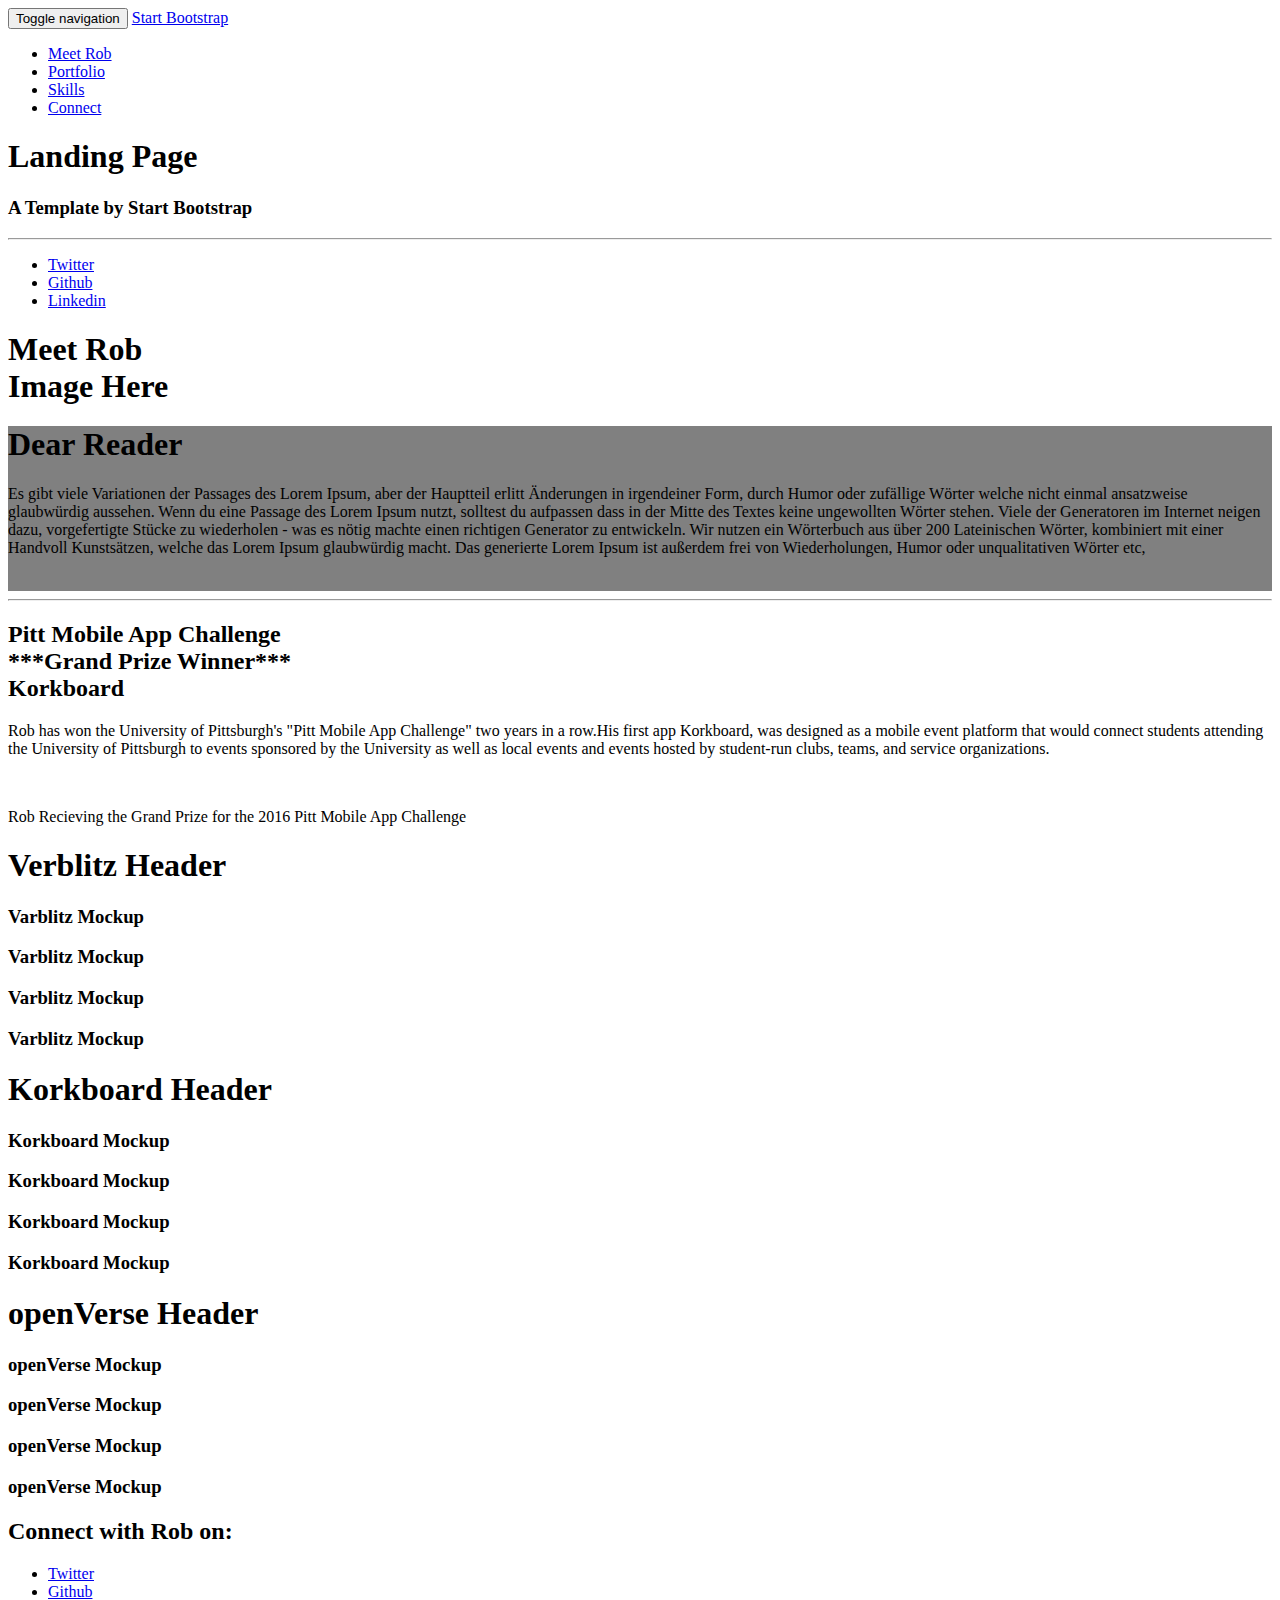
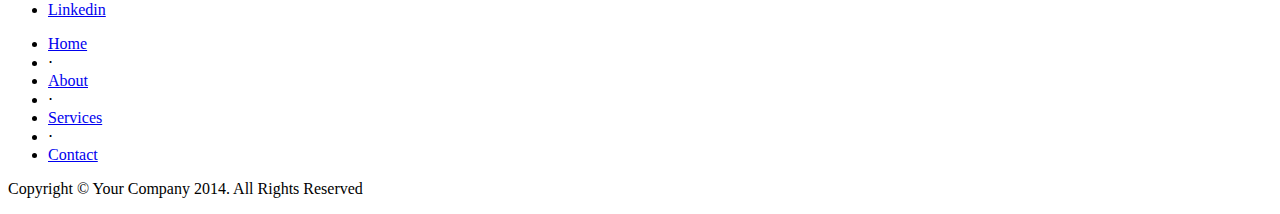
==== index.html @ d23258bb "first commit" ====
<!DOCTYPE html>
<html lang="en">

<head>
    <meta charset="utf-8">
    <meta http-equiv="X-UA-Compatible" content="IE=edge">
    <meta name="viewport" content="width=device-width, initial-scale=1">
    <meta name="description" content="">
    <meta name="author" content="">

    <title>Landing Page - Start Bootstrap Theme</title>

    <!-- Bootstrap Core CSS -->
    <link href="css/bootstrap.min.css" rel="stylesheet">

    <!-- Custom CSS -->
    <link href="css/landing-page.css" rel="stylesheet">

    <!-- Custom Fonts -->
    <link href="font-awesome/css/font-awesome.min.css" rel="stylesheet" type="text/css">
    <link href="https://fonts.googleapis.com/css?family=Lato:300,400,700,300italic,400italic,700italic" rel="stylesheet" type="text/css">

    <!-- HTML5 Shim and Respond.js IE8 support of HTML5 elements and media queries -->
    <!-- WARNING: Respond.js doesn't work if you view the page via file:// -->
    <!--[if lt IE 9]>
        <script src="https://oss.maxcdn.com/libs/html5shiv/3.7.0/html5shiv.js"></script>
        <script src="https://oss.maxcdn.com/libs/respond.js/1.4.2/respond.min.js"></script>
    <![endif]-->

</head>
<body>

    <!-- Navigation -->
    <nav class="navbar navbar-default navbar-fixed-top topnav" role="navigation">
        <div class="container topnav">
            <!-- Brand and toggle get grouped for better mobile display -->
            <div class="navbar-header">
                <button type="button" class="navbar-toggle" data-toggle="collapse" data-target="#bs-example-navbar-collapse-1">
                    <span class="sr-only">Toggle navigation</span>
                    <span class="icon-bar"></span>
                    <span class="icon-bar"></span>
                    <span class="icon-bar"></span>
                </button>
                <a class="navbar-brand topnav" href="#">Start Bootstrap</a>
            </div>
            <!-- Collect the nav links, forms, and other content for toggling -->
            <div class="collapse navbar-collapse" id="bs-example-navbar-collapse-1">
                <ul class="nav navbar-nav navbar-right">
                    <li>
                        <a href="#about">Meet Rob</a>
                    </li>
                    <li>
                        <a href="#services">Portfolio</a>
                    </li>
					<li>
                        <a href="#services">Skills</a>
                    </li>
                    <li>
                        <a href="#contact">Connect</a>
                    </li>
                </ul>
            </div>
            <!-- /.navbar-collapse -->
        </div>
        <!-- /.container -->
    </nav>
    <!-- Header -->
    <a name="about"></a>
    <div class="intro-header">
        <div class="container">

            <div class="row">
                <div class="col-lg-12">
                    <div class="intro-message">
                        <h1>Landing Page</h1>
                        <h3>A Template by Start Bootstrap</h3>
                        <hr class="intro-divider">
                        <ul class="list-inline intro-social-buttons">
                            <li>
                                <a href="https://twitter.com/SBootstrap" class="btn btn-default btn-lg"><i class="fa fa-twitter fa-fw"></i> <span class="network-name">Twitter</span></a>
                            </li>
                            <li>
                                <a href="https://github.com/IronSummitMedia/startbootstrap" class="btn btn-default btn-lg"><i class="fa fa-github fa-fw"></i> <span class="network-name">Github</span></a>
                            </li>
                            <li>
                                <a href="#" class="btn btn-default btn-lg"><i class="fa fa-linkedin fa-fw"></i> <span class="network-name">Linkedin</span></a>
                            </li>
                        </ul>
                    </div>
                </div>
            </div>

        </div>
        <!-- /.container -->

    </div>
    <!-- /.intro-header -->

	
		
	<h1 class="text-center">
		Meet Rob
		<br>Image Here</h1>	
	<a name ="meet"></a>
	
	<div id="letter_section" class="container" style="background-color: gray;">
		<h1>Dear Reader</h1>
		<p id="letter">
			Es gibt viele Variationen der Passages des Lorem Ipsum, aber der Hauptteil erlitt Änderungen in irgendeiner Form, durch Humor oder zufällige Wörter welche nicht einmal ansatzweise glaubwürdig aussehen. Wenn du eine Passage des Lorem Ipsum nutzt, solltest du aufpassen dass in der Mitte des Textes keine ungewollten Wörter stehen. Viele der Generatoren im Internet neigen dazu, vorgefertigte Stücke zu wiederholen - was es nötig machte einen richtigen Generator zu entwickeln. Wir nutzen ein Wörterbuch aus über 200 Lateinischen Wörter, kombiniert mit einer Handvoll Kunstsätzen, welche das Lorem Ipsum glaubwürdig macht. Das generierte Lorem Ipsum ist außerdem frei von Wiederholungen, Humor oder unqualitativen Wörter etc,
		</p>
		   <img src=""> 
		
	
	
	</div>
	
    <!-- Page Content -->

	<a  name="services"></a>
    <div class="content-section-a">

        <div id="pitt_app_container" class="container">
            <div class="row">
                <div class="col-lg-5 col-sm-6">
                    <hr class="section-heading-spacer">
                    <div class="clearfix"></div>
                    <h2 class="section-heading text-center">
						Pitt Mobile App Challenge
						<br>***Grand Prize Winner***
						<br> <a>Korkboard</a></h2>
						
                    <p class="lead">
						Rob has won the University of Pittsburgh's
						"<a>Pitt Mobile App Challenge</a>" two years in a row.His first app Korkboard,
						was designed as a mobile event platform that would connect students attending the 
						University of Pittsburgh to events sponsored by the University as well as local events
						and events hosted by student-run clubs, teams, and service organizations. 
					</p>
                </div>
				
                <div class="col-lg-5 col-lg-offset-2 col-sm-6">
                    <img class="img-responsive" src="img/ipad.png" alt="">
					<br>
					<p class="text-center">Rob Recieving the Grand Prize for the 2016 Pitt Mobile App Challenge</p>
                </div>
            </div> <!--End Row-->

	
        </div> <!-- /.container -->
        <div id="verblitz_container" class="container">
			<div id="verblitz_banner" class="row">
				<h1>Verblitz Header</h1>
			</div>

			<div id="verblitz_banner" class="row">
                <div class="col-sm-3">
					<h3>Varblitz Mockup</h3>
				</div>
				<div class="col-sm-3">
					<h3>Varblitz Mockup</h3>
				</div>
				<div class="col-sm-3">
					<h3>Varblitz Mockup</h3>
				</div>
				<div class="col-sm-3">
					<h3>Varblitz Mockup</h3>
				</div>
            </div>	
		</div>
		
		<div id="korkboard_container" class="container">
			<div id="korkboard_header" class="row">
				<h1>Korkboard Header</h1>
			</div>
			<div id="korkboard_banner" class="row">
                <div class="col-sm-3">
					<h3>Korkboard Mockup</h3>
				</div>
				<div class="col-sm-3">
					<h3>Korkboard Mockup</h3>
				</div>
				<div class="col-sm-3">
					<h3>Korkboard Mockup</h3>
				</div>
				<div class="col-sm-3">
					<h3>Korkboard Mockup</h3>
				</div>
            </div>	
		</div>
		
		<div id="openVerse_container" class="container">
			<div id="openVerse_header" class="row">
				<h1>openVerse Header</h1>
			</div>
			<div id="openVerse_banner" class="row">
                <div class="col-sm-3">
					<h3>openVerse Mockup</h3>
				</div>
				<div class="col-sm-3">
					<h3>openVerse Mockup</h3>
				</div>
				<div class="col-sm-3">
					<h3>openVerse Mockup</h3>
				</div>
				<div class="col-sm-3">
					<h3>openVerse Mockup</h3>
				</div>
            </div>	
		</div>
		
    </div>
    <!-- /.content-section-a -->




	<a  name="contact"></a>
    <div class="banner">

        <div class="container">

            <div class="row">
                <div class="col-lg-6">
                    <h2>Connect with Rob on:</h2>
                </div>
                <div class="col-lg-6">
                    <ul class="list-inline banner-social-buttons">
                        <li>
                            <a href="https://twitter.com/SBootstrap" class="btn btn-default btn-lg"><i class="fa fa-twitter fa-fw"></i> <span class="network-name">Twitter</span></a>
                        </li>
                        <li>
                            <a href="https://github.com/IronSummitMedia/startbootstrap" class="btn btn-default btn-lg"><i class="fa fa-github fa-fw"></i> <span class="network-name">Github</span></a>
                        </li>
                        <li>
                            <a href="#" class="btn btn-default btn-lg"><i class="fa fa-linkedin fa-fw"></i> <span class="network-name">Linkedin</span></a>
                        </li>
                    </ul>
                </div>
            </div>

        </div>
        <!-- /.container -->

    </div>
    <!-- /.banner -->

    <!-- Footer -->
    <footer>
        <div class="container">
            <div class="row">
                <div class="col-lg-12">
                    <ul class="list-inline">
                        <li>
                            <a href="#">Home</a>
                        </li>
                        <li class="footer-menu-divider">&sdot;</li>
                        <li>
                            <a href="#about">About</a>
                        </li>
                        <li class="footer-menu-divider">&sdot;</li>
                        <li>
                            <a href="#services">Services</a>
                        </li>
                        <li class="footer-menu-divider">&sdot;</li>
                        <li>
                            <a href="#contact">Contact</a>
                        </li>
                    </ul>
                    <p class="copyright text-muted small">Copyright &copy; Your Company 2014. All Rights Reserved</p>
                </div>
            </div>
        </div>
    </footer>
    <!-- jQuery -->
    <script src="js/jquery.js"></script>
    <!-- Bootstrap Core JavaScript -->
    <script src="js/bootstrap.min.js"></script>

</body>

</html>
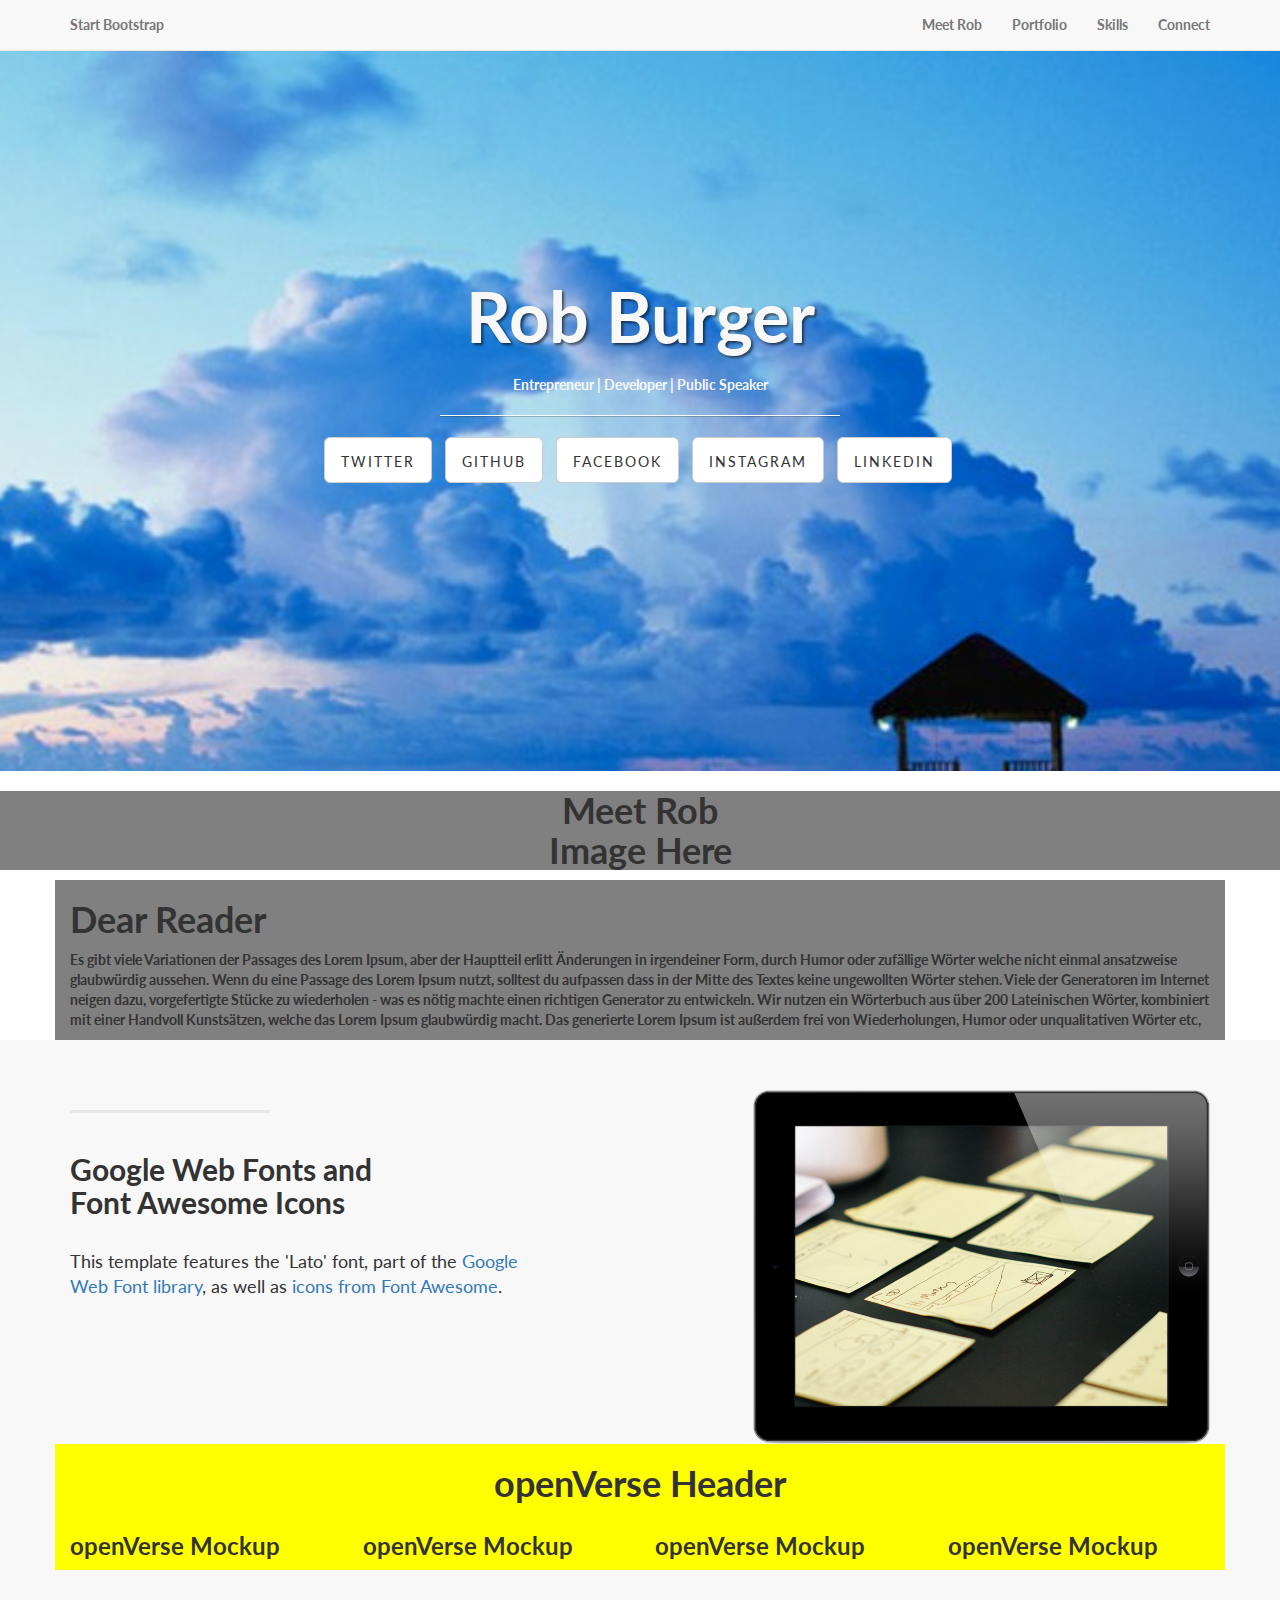
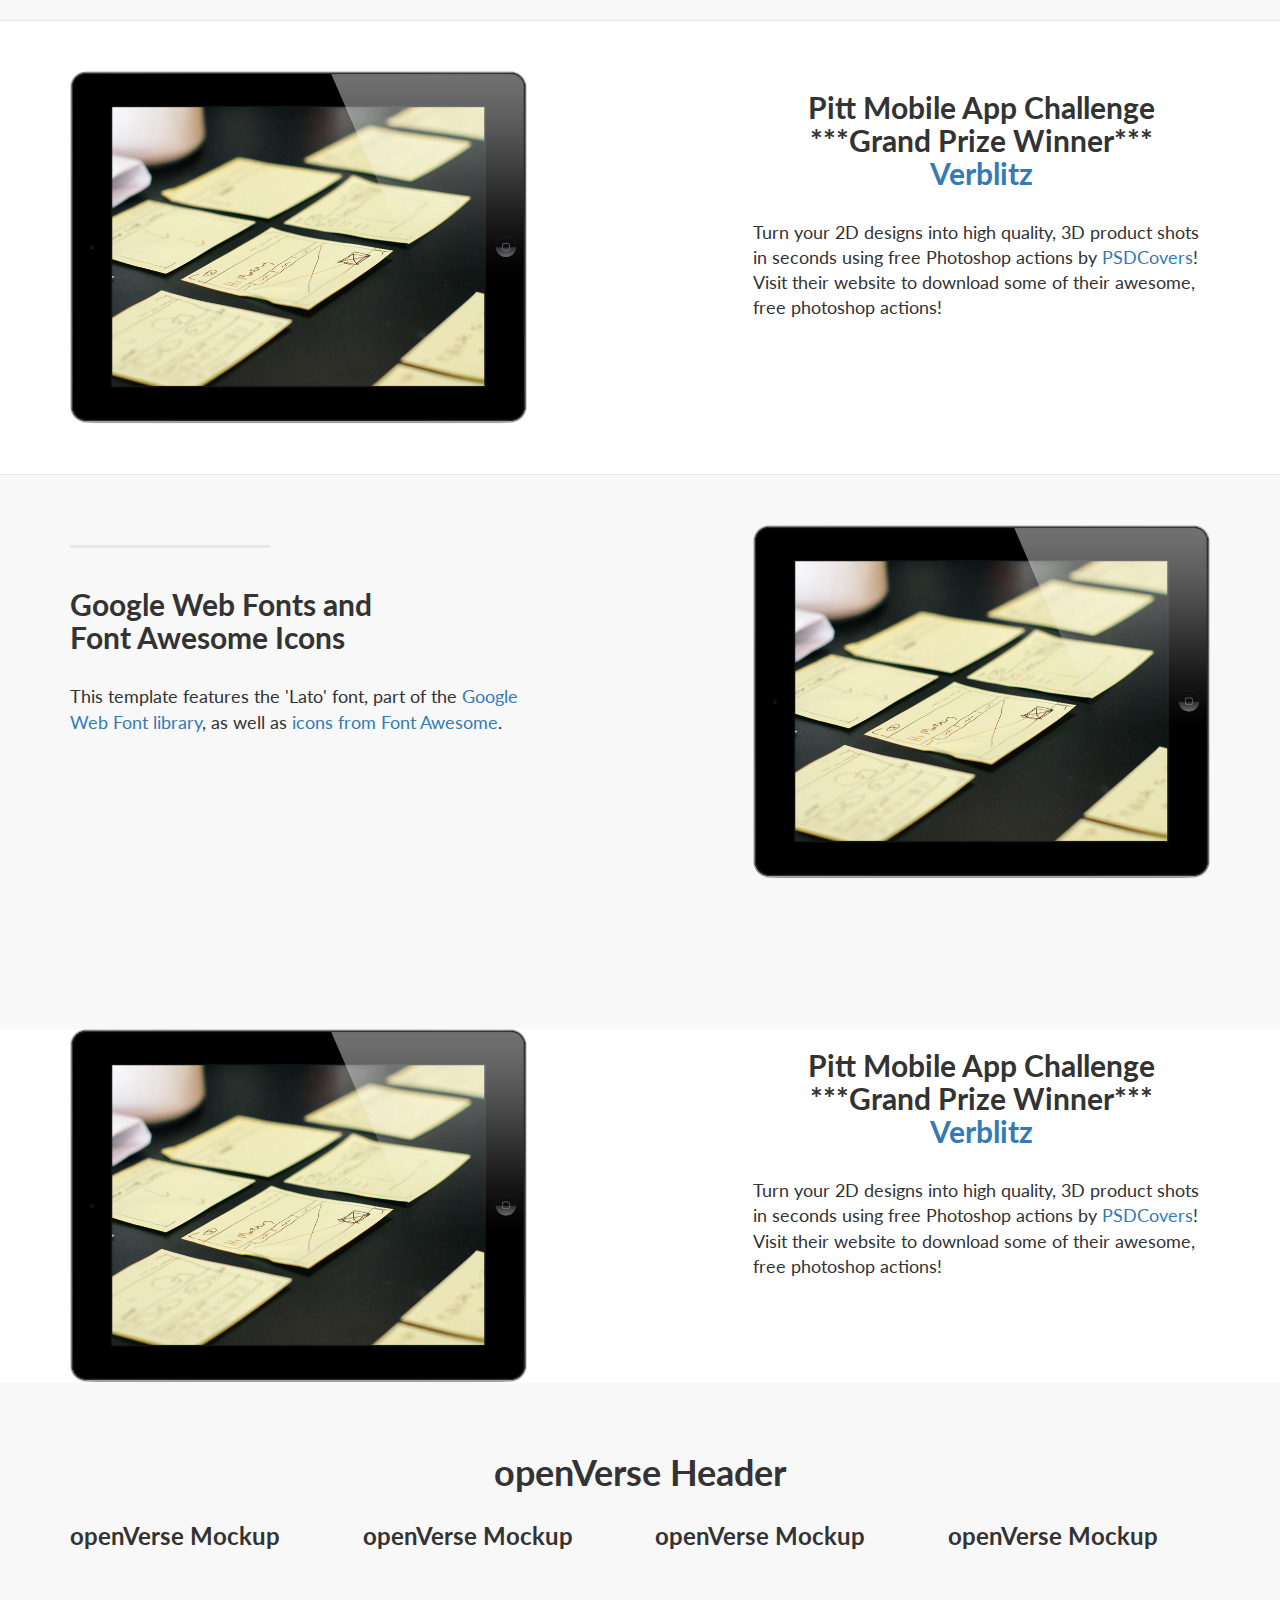
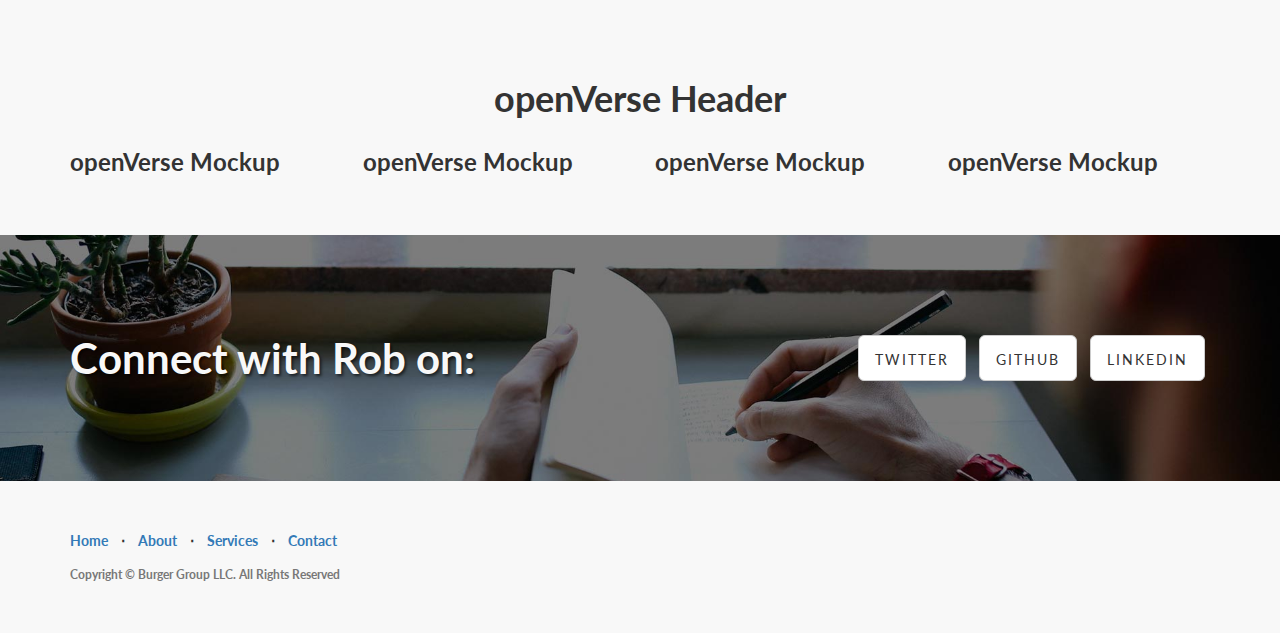
==== commit cd50ed38: "Added documentation" ====
--- a/index.html
+++ b/index.html
@@ -11,10 +11,12 @@
     <title>Landing Page - Start Bootstrap Theme</title>
 
     <!-- Bootstrap Core CSS -->
-    <link href="css/bootstrap.min.css" rel="stylesheet">
+    <link href="src/css/bootstrap.min.css" rel="stylesheet">
 
     <!-- Custom CSS -->
-    <link href="css/landing-page.css" rel="stylesheet">
+    <link href="src/css/landing-page.css" rel="stylesheet">
+    <link href="src/css/style.css" rel="stylesheet">
+
 
     <!-- Custom Fonts -->
     <link href="font-awesome/css/font-awesome.min.css" rel="stylesheet" type="text/css">
@@ -68,19 +70,27 @@
     <a name="about"></a>
     <div class="intro-header">
         <div class="container">
-
             <div class="row">
                 <div class="col-lg-12">
                     <div class="intro-message">
-                        <h1>Landing Page</h1>
-                        <h3>A Template by Start Bootstrap</h3>
+                        <h1>Rob Burger</h1>
+                        <br>
+                        <p>Entrepreneur | Developer | Public Speaker</p>
+                        
                         <hr class="intro-divider">
+                        
                         <ul class="list-inline intro-social-buttons">
                             <li>
                                 <a href="https://twitter.com/SBootstrap" class="btn btn-default btn-lg"><i class="fa fa-twitter fa-fw"></i> <span class="network-name">Twitter</span></a>
                             </li>
                             <li>
                                 <a href="https://github.com/IronSummitMedia/startbootstrap" class="btn btn-default btn-lg"><i class="fa fa-github fa-fw"></i> <span class="network-name">Github</span></a>
+                            </li>
+                            <li>
+                                <a href="#" class="btn btn-default btn-lg"><i class="fa fa-linkedin fa-fw"></i> <span class="network-name">Facebook</span></a>
+                            </li>
+                            <li>
+                                <a href="#" class="btn btn-default btn-lg"><i class="fa fa-linkedin fa-fw"></i> <span class="network-name">Instagram</span></a>
                             </li>
                             <li>
                                 <a href="#" class="btn btn-default btn-lg"><i class="fa fa-linkedin fa-fw"></i> <span class="network-name">Linkedin</span></a>
@@ -97,128 +107,188 @@
     <!-- /.intro-header -->
 
 	
-		
-	<h1 class="text-center">
-		Meet Rob
-		<br>Image Here</h1>	
-	<a name ="meet"></a>
+    <div style="background-color: gray;">
+            
+        <h1 class="text-center">
+            Meet Rob
+            <br>Image Here</h1> 
+        <a name ="meet"></a>
+
+
+
+    </div>
 	
 	<div id="letter_section" class="container" style="background-color: gray;">
 		<h1>Dear Reader</h1>
 		<p id="letter">
 			Es gibt viele Variationen der Passages des Lorem Ipsum, aber der Hauptteil erlitt Änderungen in irgendeiner Form, durch Humor oder zufällige Wörter welche nicht einmal ansatzweise glaubwürdig aussehen. Wenn du eine Passage des Lorem Ipsum nutzt, solltest du aufpassen dass in der Mitte des Textes keine ungewollten Wörter stehen. Viele der Generatoren im Internet neigen dazu, vorgefertigte Stücke zu wiederholen - was es nötig machte einen richtigen Generator zu entwickeln. Wir nutzen ein Wörterbuch aus über 200 Lateinischen Wörter, kombiniert mit einer Handvoll Kunstsätzen, welche das Lorem Ipsum glaubwürdig macht. Das generierte Lorem Ipsum ist außerdem frei von Wiederholungen, Humor oder unqualitativen Wörter etc,
-		</p>
-		   <img src=""> 
-		
-	
-	
+		</p>	
 	</div>
 	
-    <!-- Page Content -->
-
+
+
+<!-- Featured Content -->
 	<a  name="services"></a>
     <div class="content-section-a">
-
-        <div id="pitt_app_container" class="container">
+        <div class="container">
             <div class="row">
                 <div class="col-lg-5 col-sm-6">
                     <hr class="section-heading-spacer">
                     <div class="clearfix"></div>
+                    <h2 class="section-heading">
+                Google Web Fonts and<br>Font Awesome Icons</h2>
+                    <p class="lead">This template features the 'Lato' font, part of the <a target="_blank" href="http://www.google.com/fonts">Google Web Font library</a>, as well as <a target="_blank" href="http://fontawesome.io">icons from Font Awesome</a>.</p>
+                </div>
+                <div class="col-lg-5 col-lg-offset-2 col-sm-6">
+                    <img class="img-responsive" src="src/img/ipad.png" alt="">
+                </div>
+            </div> <!--End Row-->
+        </div> <!-- /.container -->
+        <div class="container portfolio_banner">
+            <div id="openVerse_header" class="row">
+                <div class="col-sm-12 text-center">
+                    <h1>openVerse Header</h1>
+                </div>
+            </div>
+            <div id="openVerse_banner" class="row">
+                <div class="col-sm-3">
+                    <h3>openVerse Mockup</h3>
+                </div>
+                <div class="col-sm-3">
+                    <h3>openVerse Mockup</h3>
+                </div>
+                <div class="col-sm-3">
+                    <h3>openVerse Mockup</h3>
+                </div>
+                <div class="col-sm-3">
+                    <h3>openVerse Mockup</h3>
+                </div>
+            </div> 
+        </div>
+
+    </div>
+    <!-- /.content-section-a -->
+
+    <div class="content-section-b">
+        <div class="container">
+            <div class="row">
+
+
+                <div class="col-lg-5 col-lg-offset-1 col-sm-push-6  col-sm-6">
+                    <div class="clearfix"></div>
                     <h2 class="section-heading text-center">
-						Pitt Mobile App Challenge
-						<br>***Grand Prize Winner***
-						<br> <a>Korkboard</a></h2>
-						
-                    <p class="lead">
-						Rob has won the University of Pittsburgh's
-						"<a>Pitt Mobile App Challenge</a>" two years in a row.His first app Korkboard,
-						was designed as a mobile event platform that would connect students attending the 
-						University of Pittsburgh to events sponsored by the University as well as local events
-						and events hosted by student-run clubs, teams, and service organizations. 
-					</p>
-                </div>
-				
+                Pitt Mobile App Challenge
+                <br>***Grand Prize Winner***
+                <br> <a>Verblitz</a></h2>
+                    <p class="lead">Turn your 2D designs into high quality, 3D product shots in seconds using free Photoshop actions by <a target="_blank" href="http://www.psdcovers.com/">PSDCovers</a>! Visit their website to download some of their awesome, free photoshop actions!</p>
+                </div>
+                <div class="col-lg-5 col-sm-pull-6  col-sm-6">
+                    <img class="img-responsive" src="src/img/ipad.png" alt="">
+                </div>
+
+
+            </div>
+        </div>
+        <!-- /.container -->
+    </div>
+    <!-- /.content-section-b -->
+
+    <div class="content-section-a">
+        <div class="container">
+            <div class="row">
+                <div class="col-lg-5 col-sm-6">
+                    <hr class="section-heading-spacer">
+                    <div class="clearfix"></div>
+                    <h2 class="section-heading">Google Web Fonts and<br>Font Awesome Icons</h2>
+                    <p class="lead">This template features the 'Lato' font, part of the <a target="_blank" href="http://www.google.com/fonts">Google Web Font library</a>, as well as <a target="_blank" href="http://fontawesome.io">icons from Font Awesome</a>.</p>
+                </div>
                 <div class="col-lg-5 col-lg-offset-2 col-sm-6">
-                    <img class="img-responsive" src="img/ipad.png" alt="">
-					<br>
-					<p class="text-center">Rob Recieving the Grand Prize for the 2016 Pitt Mobile App Challenge</p>
+                    <img class="img-responsive" src="src/img/ipad.png" alt="">
+                </div>
+            </div>
+
+        </div>
+        <!-- /.container -->
+    </div>
+    <!-- /.content-section-a -->
+
+
+
+    <a  name="services"></a>
+    <div class="content-section-a"> </div>
+        <div class="container">
+<!--verblitz-->
+            <div class="row">
+                <div class="col-lg-5 col-lg-offset-1 col-sm-push-6  col-sm-6">
+                    <div class="clearfix"></div>
+                    <h2 class="section-heading text-center">
+                Pitt Mobile App Challenge
+                <br>***Grand Prize Winner***
+                <br> <a>Verblitz</a></h2>
+                    <p class="lead">Turn your 2D designs into high quality, 3D product shots in seconds using free Photoshop actions by <a target="_blank" href="http://www.psdcovers.com/">PSDCovers</a>! Visit their website to download some of their awesome, free photoshop actions!</p>
+                </div>
+                <div class="col-lg-5 col-sm-pull-6  col-sm-6">
+                    <img class="img-responsive" src="src/img/ipad.png" alt="">
                 </div>
             </div> <!--End Row-->
-
-	
-        </div> <!-- /.container -->
-        <div id="verblitz_container" class="container">
-			<div id="verblitz_banner" class="row">
-				<h1>Verblitz Header</h1>
-			</div>
-
-			<div id="verblitz_banner" class="row">
-                <div class="col-sm-3">
-					<h3>Varblitz Mockup</h3>
-				</div>
-				<div class="col-sm-3">
-					<h3>Varblitz Mockup</h3>
-				</div>
-				<div class="col-sm-3">
-					<h3>Varblitz Mockup</h3>
-				</div>
-				<div class="col-sm-3">
-					<h3>Varblitz Mockup</h3>
-				</div>
-            </div>	
-		</div>
-		
-		<div id="korkboard_container" class="container">
-			<div id="korkboard_header" class="row">
-				<h1>Korkboard Header</h1>
-			</div>
-			<div id="korkboard_banner" class="row">
-                <div class="col-sm-3">
-					<h3>Korkboard Mockup</h3>
-				</div>
-				<div class="col-sm-3">
-					<h3>Korkboard Mockup</h3>
-				</div>
-				<div class="col-sm-3">
-					<h3>Korkboard Mockup</h3>
-				</div>
-				<div class="col-sm-3">
-					<h3>Korkboard Mockup</h3>
-				</div>
-            </div>	
-		</div>
-		
-		<div id="openVerse_container" class="container">
-			<div id="openVerse_header" class="row">
-				<h1>openVerse Header</h1>
-			</div>
-			<div id="openVerse_banner" class="row">
-                <div class="col-sm-3">
-					<h3>openVerse Mockup</h3>
-				</div>
-				<div class="col-sm-3">
-					<h3>openVerse Mockup</h3>
-				</div>
-				<div class="col-sm-3">
-					<h3>openVerse Mockup</h3>
-				</div>
-				<div class="col-sm-3">
-					<h3>openVerse Mockup</h3>
-				</div>
-            </div>	
-		</div>
-		
-    </div>
-    <!-- /.content-section-a -->
+    </div>
+    
+    <div class="content-section-a">        
+        <div id="openVerse_container" class="container">
+            <div id="openVerse_header" class="row">              
+                <div class="col-sm-12 text-center">
+                    <h1>openVerse Header</h1>
+                </div>
+            </div>
+            <div id="openVerse_banner" class="row">
+                <div class="col-sm-3">
+                    <h3>openVerse Mockup</h3>
+                </div>
+                <div class="col-sm-3">
+                    <h3>openVerse Mockup</h3>
+                </div>
+                <div class="col-sm-3">
+                    <h3>openVerse Mockup</h3>
+                </div>
+                <div class="col-sm-3">
+                    <h3>openVerse Mockup</h3>
+                </div>
+            </div>  
+        </div> <!--end openVerse container-->
+    </div>
+
+    <div class="content-section-a">        
+        <div id="openVerse_container" class="container">
+            
+            <div id="openVerse_header" class="row">
+                <div class="col-sm-12 text-center">
+                    <h1>openVerse Header</h1>
+                </div>
+            </div>
+            <div id="openVerse_banner" class="row">
+                <div class="col-sm-3">
+                    <h3>openVerse Mockup</h3>
+                </div>
+                <div class="col-sm-3">
+                    <h3>openVerse Mockup</h3>
+                </div>
+                <div class="col-sm-3">
+                    <h3>openVerse Mockup</h3>
+                </div>
+                <div class="col-sm-3">
+                    <h3>openVerse Mockup</h3>
+                </div>
+            </div> 
+
+        </div> <!--end openVerse container-->
+    </div> <!-- /.content-section-a -->
 
 
 
 
 	<a  name="contact"></a>
     <div class="banner">
-
-        <div class="container">
-
+        <div class="container">
             <div class="row">
                 <div class="col-lg-6">
                     <h2>Connect with Rob on:</h2>
@@ -237,16 +307,12 @@
                     </ul>
                 </div>
             </div>
-
-        </div>
-        <!-- /.container -->
-
-    </div>
-    <!-- /.banner -->
+        </div> <!-- /.container -->
+    </div> <!-- /.banner -->
 
     <!-- Footer -->
     <footer>
-        <div class="container">
+        <div class="container footer">
             <div class="row">
                 <div class="col-lg-12">
                     <ul class="list-inline">
@@ -266,15 +332,15 @@
                             <a href="#contact">Contact</a>
                         </li>
                     </ul>
-                    <p class="copyright text-muted small">Copyright &copy; Your Company 2014. All Rights Reserved</p>
+                    <p class="copyright text-muted small">Copyright &copy; Burger Group LLC. All Rights Reserved</p>
                 </div>
             </div>
         </div>
     </footer>
     <!-- jQuery -->
-    <script src="js/jquery.js"></script>
+    <script src="src/js/jquery.js"></script>
     <!-- Bootstrap Core JavaScript -->
-    <script src="js/bootstrap.min.js"></script>
+    <script src="src/js/bootstrap.min.js"></script>
 
 </body>
 
--- a/src/css/landing-page.css
+++ b/src/css/landing-page.css
@@ -0,0 +1,170 @@
+/*
+ * Start Bootstrap - Landing Page (http://startbootstrap.com/)
+ * Copyright 2013-2016 Start Bootstrap
+ * Licensed under MIT (https://github.com/BlackrockDigital/startbootstrap/blob/gh-pages/LICENSE)
+ */
+
+body,
+html {
+    width: 100%;
+    height: 100%;
+}
+
+body,
+h1,
+h2,
+h3,
+h4,
+h5,
+h6 {
+    font-family: "Lato","Helvetica Neue",Helvetica,Arial,sans-serif;
+    font-weight: 700;
+}
+
+.topnav {
+    font-size: 14px; 
+}
+
+.lead {
+    font-size: 18px;
+    font-weight: 400;
+}
+
+.intro-header {
+    padding-top: 50px; /* If you're making other pages, make sure there is 50px of padding to make sure the navbar doesn't overlap content! */
+    padding-bottom: 50px;
+    text-align: center;
+    color: #f8f8f8;
+    background: url(../img/intro-bg.jpg) no-repeat center center;
+    background-size: cover;
+}
+
+.intro-message {
+    position: relative;
+    padding-top: 20%;
+    padding-bottom: 20%;
+}
+
+.intro-message > h1 {
+    margin: 0;
+    text-shadow: 2px 2px 3px rgba(0,0,0,0.6);
+    font-size: 5em;
+}
+
+.intro-divider {
+    width: 400px;
+    border-top: 1px solid #f8f8f8;
+    border-bottom: 1px solid rgba(0,0,0,0.2);
+}
+
+.intro-message > h3 {
+    text-shadow: 2px 2px 3px rgba(0,0,0,0.6);
+}
+
+@media(max-width:767px) {
+    .intro-message {
+        padding-bottom: 15%;
+    }
+
+    .intro-message > h1 {
+        font-size: 3em;
+    }
+
+    ul.intro-social-buttons > li {
+        display: block;
+        margin-bottom: 20px;
+        padding: 0;
+    }
+
+    ul.intro-social-buttons > li:last-child {
+        margin-bottom: 0;
+    }
+
+    .intro-divider {
+        width: 100%;
+    }
+}
+
+.network-name {
+    text-transform: uppercase;
+    font-size: 14px;
+    font-weight: 400;
+    letter-spacing: 2px;
+}
+
+.content-section-a {
+    padding: 50px 0;
+    background-color: #f8f8f8;
+}
+
+.content-section-b {
+    padding: 50px 0;
+    border-top: 1px solid #e7e7e7;
+    border-bottom: 1px solid #e7e7e7;
+}
+
+.section-heading {
+    margin-bottom: 30px;
+}
+
+.section-heading-spacer {
+    float: left;
+    width: 200px;
+    border-top: 3px solid #e7e7e7;
+}
+
+.banner {
+    padding: 100px 0;
+    color: #f8f8f8;
+    background: url(../img/banner-bg.jpg) no-repeat center center;
+    background-size: cover;
+}
+
+.banner h2 {
+    margin: 0;
+    text-shadow: 2px 2px 3px rgba(0,0,0,0.6);
+    font-size: 3em;
+}
+
+.banner ul {
+    margin-bottom: 0;
+}
+
+.banner-social-buttons {
+    float: right;
+    margin-top: 0;
+}
+
+@media(max-width:1199px) {
+    ul.banner-social-buttons {
+        float: left;
+        margin-top: 15px;
+    }
+}
+
+@media(max-width:767px) {
+    .banner h2 {
+        margin: 0;
+        text-shadow: 2px 2px 3px rgba(0,0,0,0.6);
+        font-size: 3em;
+    }
+
+    ul.banner-social-buttons > li {
+        display: block;
+        margin-bottom: 20px;
+        padding: 0;
+    }
+
+    ul.banner-social-buttons > li:last-child {
+        margin-bottom: 0;
+    }
+}
+
+footer {
+    padding: 50px 0;
+    background-color: #f8f8f8;
+}
+
+p.copyright {
+    margin: 15px 0 0;
+}--- a/src/css/style.css
+++ b/src/css/style.css
@@ -0,0 +1,4 @@
+.portfolio_banner {
+	
+	background-color: yellow;
+}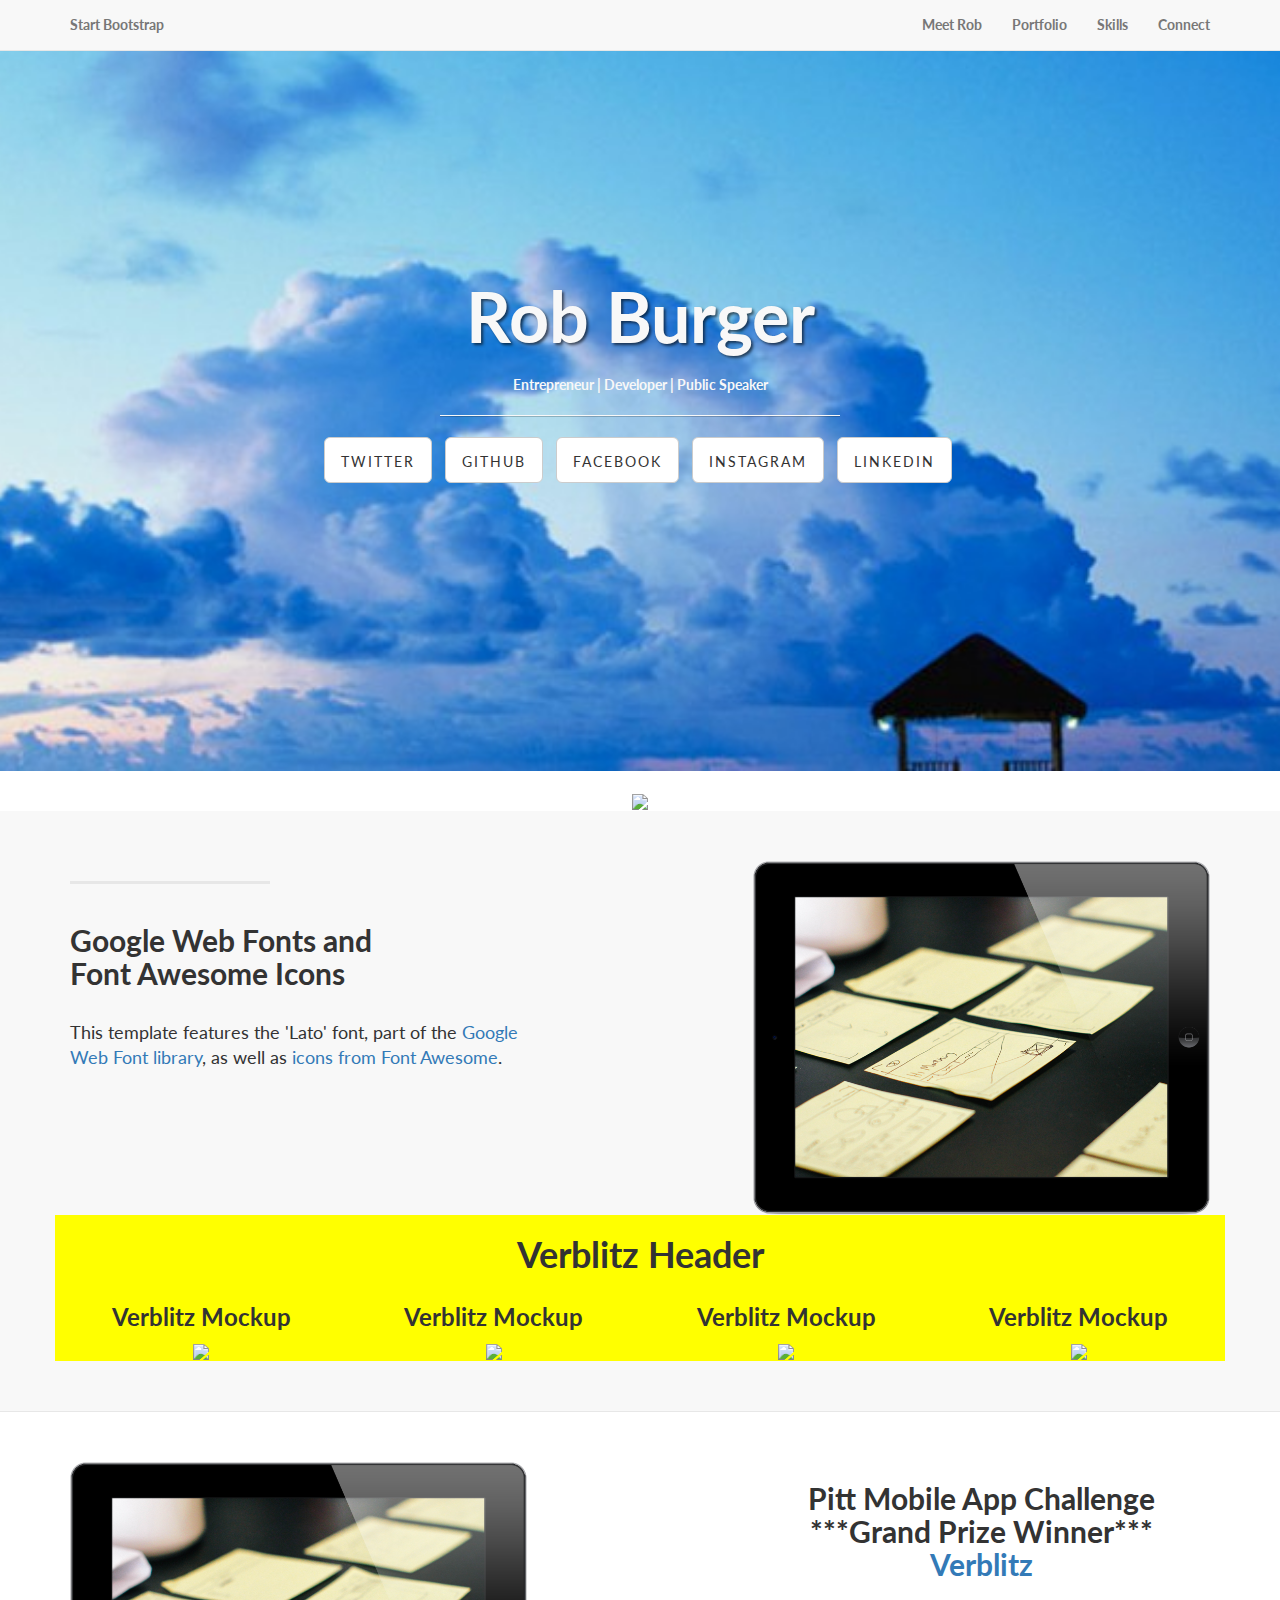
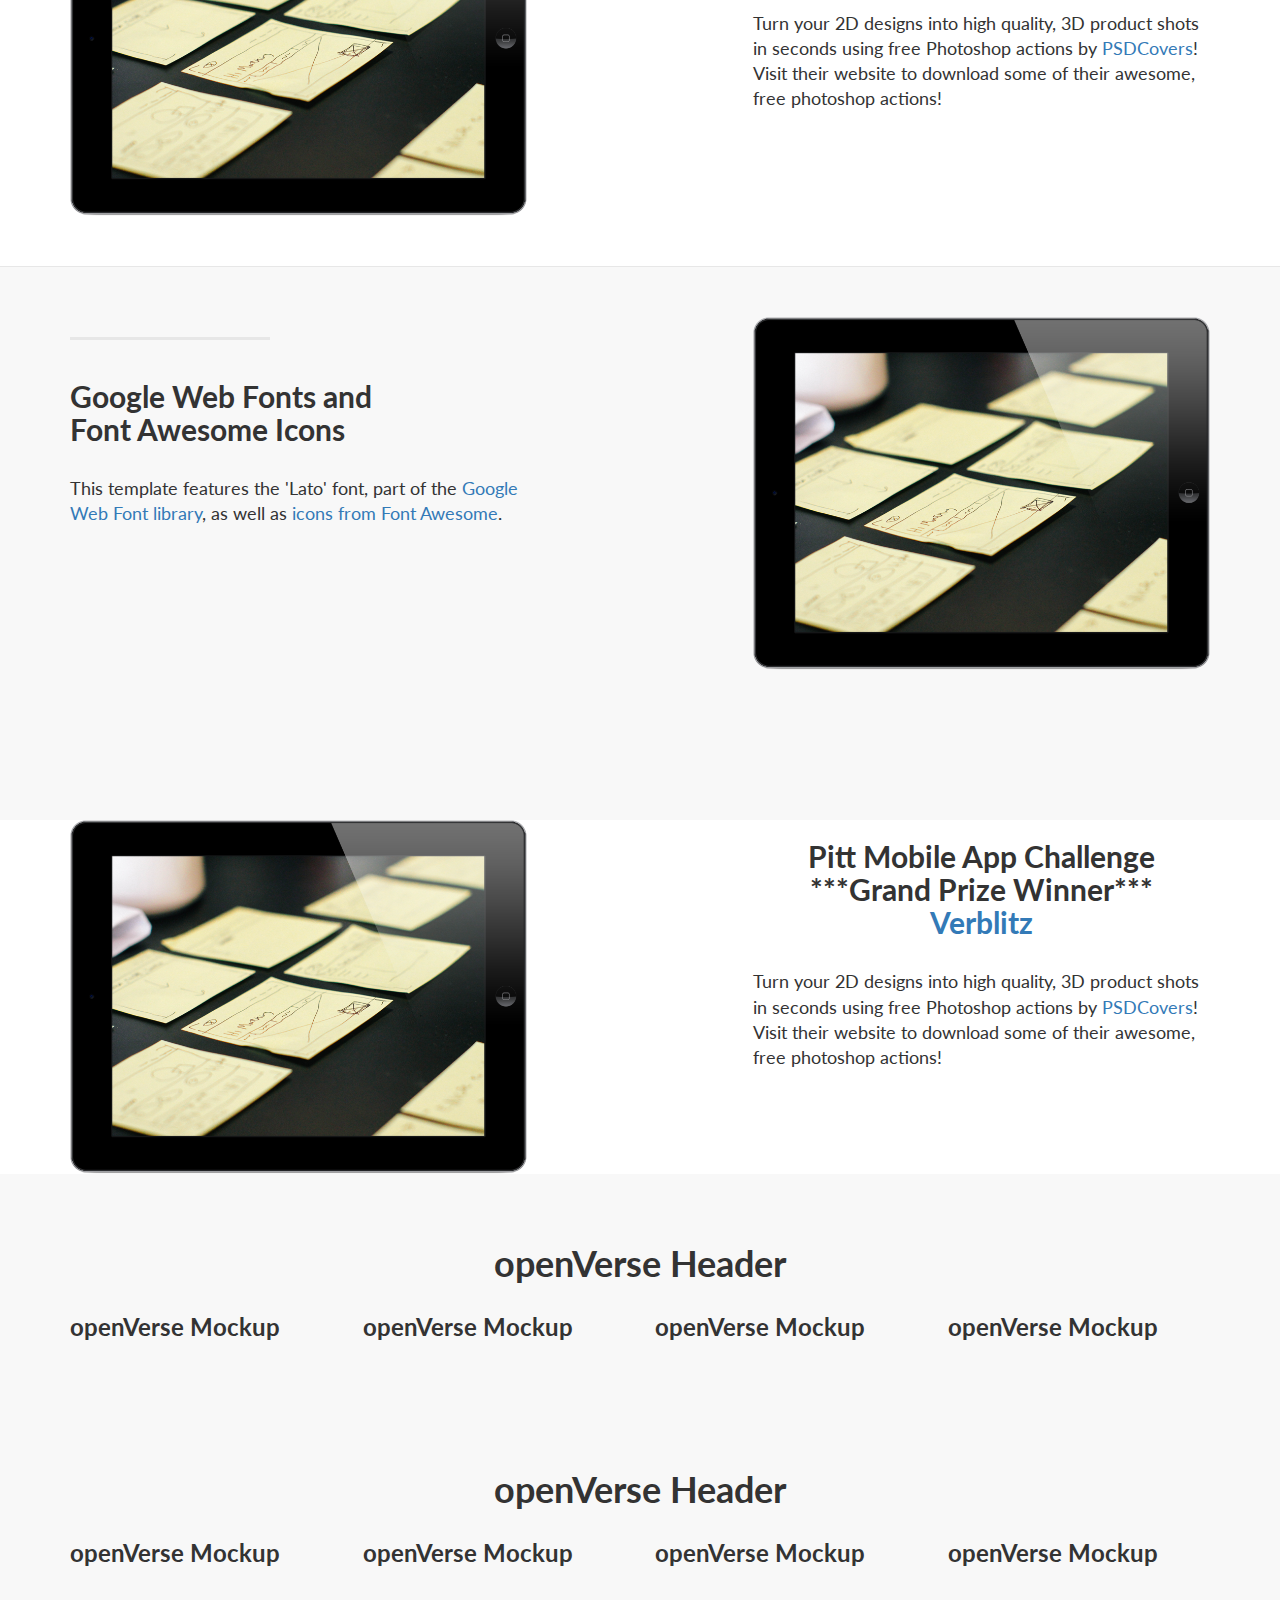
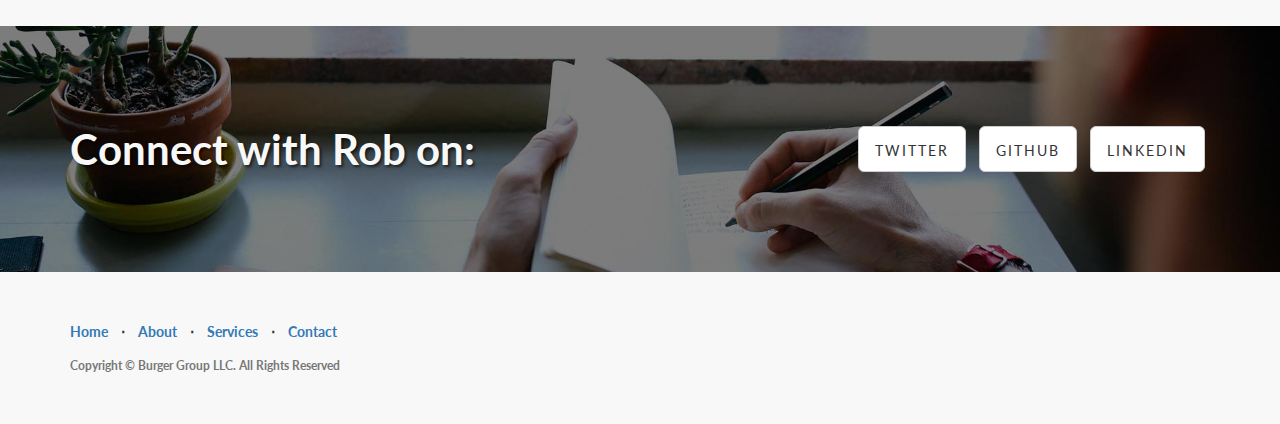
==== commit 5329a723: "Updated Class Names and Cleaned up Code for Readability" ====
--- a/index.html
+++ b/index.html
@@ -32,7 +32,7 @@
 </head>
 <body>
 
-    <!-- Navigation -->
+<!-- Navigation -->
     <nav class="navbar navbar-default navbar-fixed-top topnav" role="navigation">
         <div class="container topnav">
             <!-- Brand and toggle get grouped for better mobile display -->
@@ -48,25 +48,16 @@
             <!-- Collect the nav links, forms, and other content for toggling -->
             <div class="collapse navbar-collapse" id="bs-example-navbar-collapse-1">
                 <ul class="nav navbar-nav navbar-right">
-                    <li>
-                        <a href="#about">Meet Rob</a>
-                    </li>
-                    <li>
-                        <a href="#services">Portfolio</a>
-                    </li>
-					<li>
-                        <a href="#services">Skills</a>
-                    </li>
-                    <li>
-                        <a href="#contact">Connect</a>
-                    </li>
+                    <li> <a href="#about">Meet Rob</a></li>
+                    <li> <a href="#services">Portfolio</a></li>
+					<li> <a href="#services">Skills</a></li>
+                    <li><a href="#contact">Connect</a></li>
                 </ul>
-            </div>
-            <!-- /.navbar-collapse -->
-        </div>
-        <!-- /.container -->
-    </nav>
-    <!-- Header -->
+            </div> <!-- /.navbar-collapse -->
+        </div> <!-- /.topnav .container -->
+    </nav><!-- END NAVBAR -->
+    
+<!-- Header -->
     <a name="about"></a>
     <div class="intro-header">
         <div class="container">
@@ -74,11 +65,11 @@
                 <div class="col-lg-12">
                     <div class="intro-message">
                         <h1>Rob Burger</h1>
-                        <br>
+                 			<br>
                         <p>Entrepreneur | Developer | Public Speaker</p>
-                        
                         <hr class="intro-divider">
                         
+                        <!--Social Buttons-->
                         <ul class="list-inline intro-social-buttons">
                             <li>
                                 <a href="https://twitter.com/SBootstrap" class="btn btn-default btn-lg"><i class="fa fa-twitter fa-fw"></i> <span class="network-name">Twitter</span></a>
@@ -97,34 +88,39 @@
                             </li>
                         </ul>
                     </div>
-                </div>
-            </div>
-
-        </div>
-        <!-- /.container -->
-
-    </div>
-    <!-- /.intro-header -->
-
+                </div> <!--/.col-lg-12--> 
+            </div> <!--/.row-->
+        </div> <!-- /.container -->
+    </div> <!-- /.intro-header -->
 	
-    <div style="background-color: gray;">
-            
-        <h1 class="text-center">
-            Meet Rob
-            <br>Image Here</h1> 
-        <a name ="meet"></a>
-
-
-
-    </div>
+
+<div id="my_photo">
+	<img >
 	
+</div>
+
+
+<!--Profile Picture-->	        
+<div id="profile_pic_container"class="container">
+	<div id="profile_pic_row" class="row">
+		<div id="profile_pic_col" class="col-lg-12 text-center">
+			<img id="profile_pic" src="src/img/profile_pic.png"> 
+		</div>
+	</div>	
+</div>
+
+
+
+
+	<!-- LETTER TO THE READER SECTION-->
+<!-- 
 	<div id="letter_section" class="container" style="background-color: gray;">
 		<h1>Dear Reader</h1>
 		<p id="letter">
-			Es gibt viele Variationen der Passages des Lorem Ipsum, aber der Hauptteil erlitt Änderungen in irgendeiner Form, durch Humor oder zufällige Wörter welche nicht einmal ansatzweise glaubwürdig aussehen. Wenn du eine Passage des Lorem Ipsum nutzt, solltest du aufpassen dass in der Mitte des Textes keine ungewollten Wörter stehen. Viele der Generatoren im Internet neigen dazu, vorgefertigte Stücke zu wiederholen - was es nötig machte einen richtigen Generator zu entwickeln. Wir nutzen ein Wörterbuch aus über 200 Lateinischen Wörter, kombiniert mit einer Handvoll Kunstsätzen, welche das Lorem Ipsum glaubwürdig macht. Das generierte Lorem Ipsum ist außerdem frei von Wiederholungen, Humor oder unqualitativen Wörter etc,
+			Thanks for checking out my portfolio, I designed and coded this website by hand and I appreciate your feedback and any comments, compliments or criticisms are welcome. 
 		</p>	
-	</div>
-	
+	</div> 
+-->
 
 
 <!-- Featured Content -->
@@ -145,29 +141,33 @@
             </div> <!--End Row-->
         </div> <!-- /.container -->
         <div class="container portfolio_banner">
+            <!--HEADER TEXT-->
             <div id="openVerse_header" class="row">
                 <div class="col-sm-12 text-center">
-                    <h1>openVerse Header</h1>
-                </div>
-            </div>
+                    <h1>Verblitz Header</h1>
+                </div>
+            </div>
+            <!--IMAGE BANNER-->
             <div id="openVerse_banner" class="row">
-                <div class="col-sm-3">
-                    <h3>openVerse Mockup</h3>
-                </div>
-                <div class="col-sm-3">
-                    <h3>openVerse Mockup</h3>
-                </div>
-                <div class="col-sm-3">
-                    <h3>openVerse Mockup</h3>
-                </div>
-                <div class="col-sm-3">
-                    <h3>openVerse Mockup</h3>
-                </div>
-            </div> 
+                <div class="col-sm-3 text-center">
+                    <h3>Verblitz Mockup</h3>
+                    <img src="Verblitz-img-1">
+                </div>
+                <div class="col-sm-3 text-center">
+                    <h3>Verblitz Mockup</h3>
+                    <img src="Verblitz-img-1">
+                </div>
+                <div class="col-sm-3 text-center">
+                    <h3>Verblitz Mockup</h3>
+                    <img src="Verblitz-img-1">
+                </div>
+                <div class="col-sm-3 text-center">
+                    <h3>Verblitz Mockup</h3>
+                    <img src="Verblitz-img-1">
+                </div>
+            </div> <!--END ROW-->
         </div>
-
-    </div>
-    <!-- /.content-section-a -->
+	</div> <!-- /.content-section-a -->
 
     <div class="content-section-b">
         <div class="container">
--- a/src/css/style.css
+++ b/src/css/style.css
@@ -1,4 +1,12 @@
 .portfolio_banner {
+	background-color: yellow;
+}
+
+#profile_pic {
+	margin: -80px auto;
+	height: 160px;
 	
-	background-color: yellow;
-}+	
+}
+
+
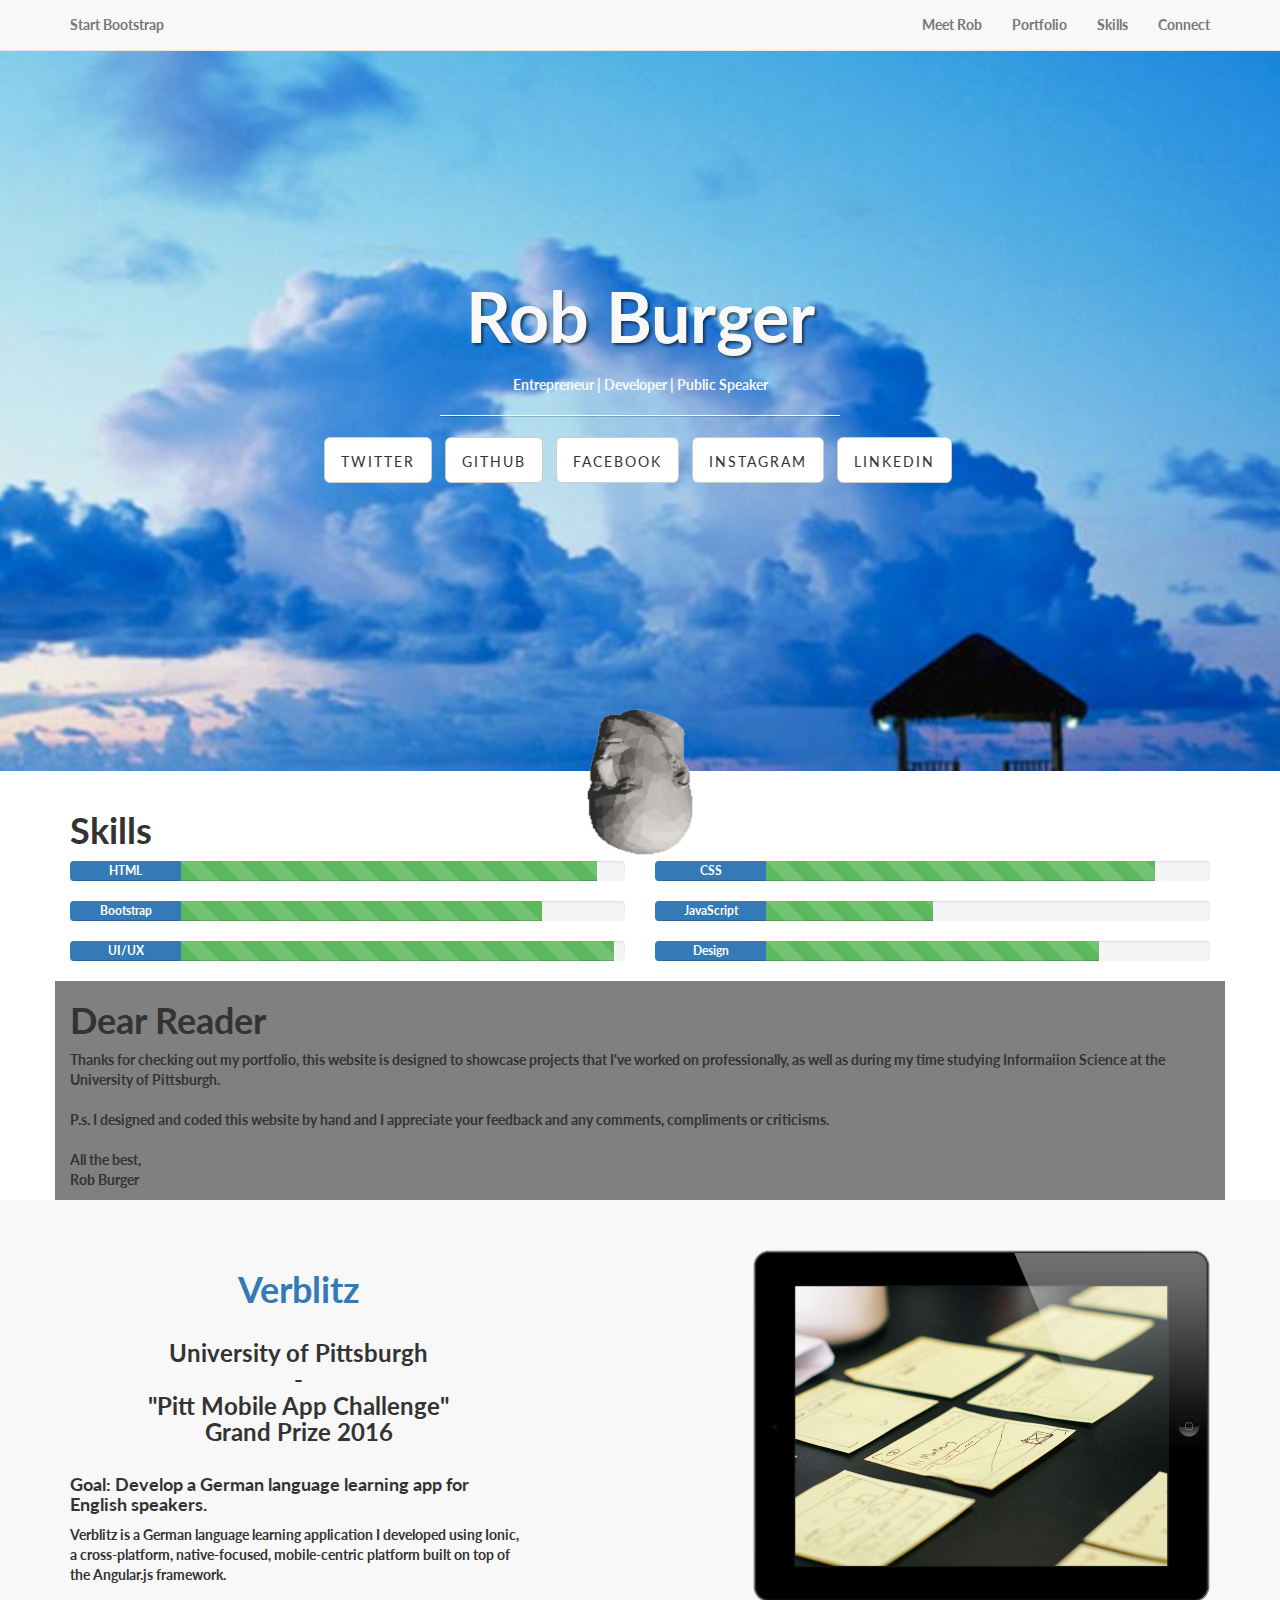
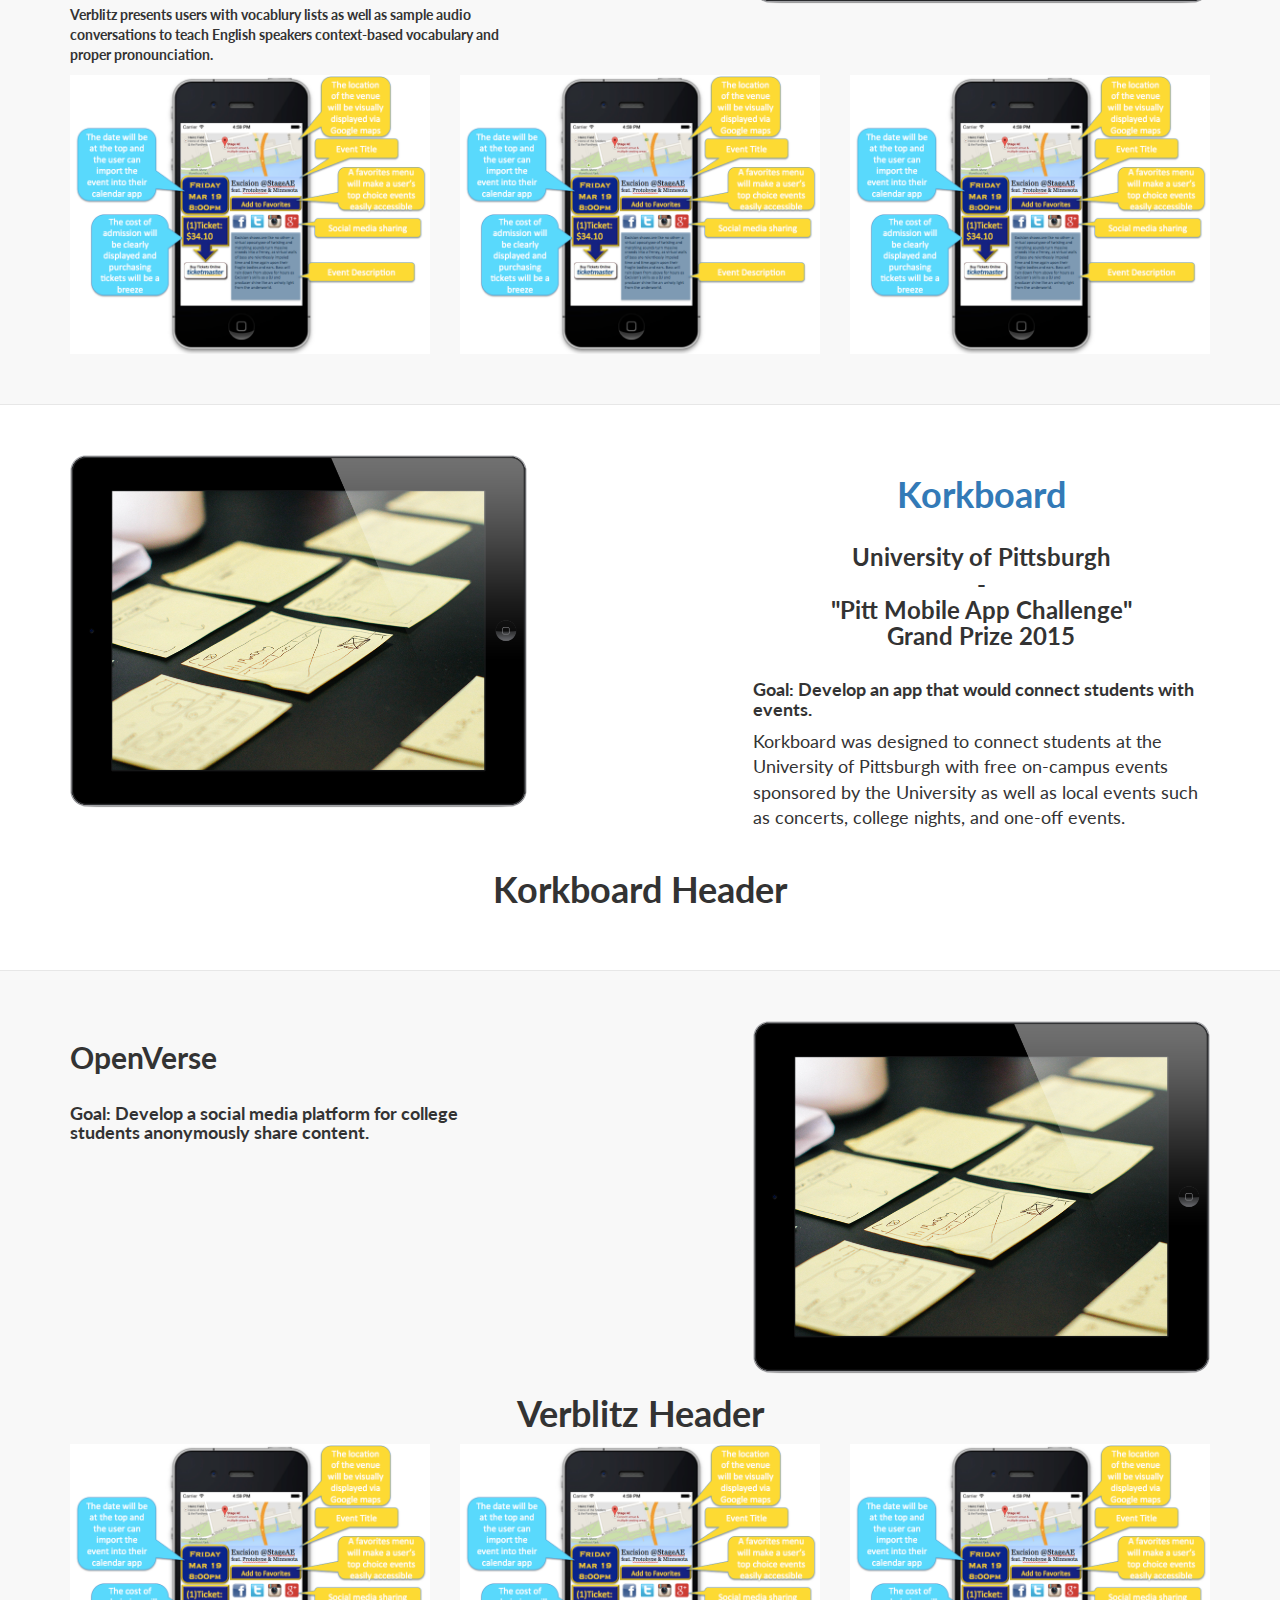
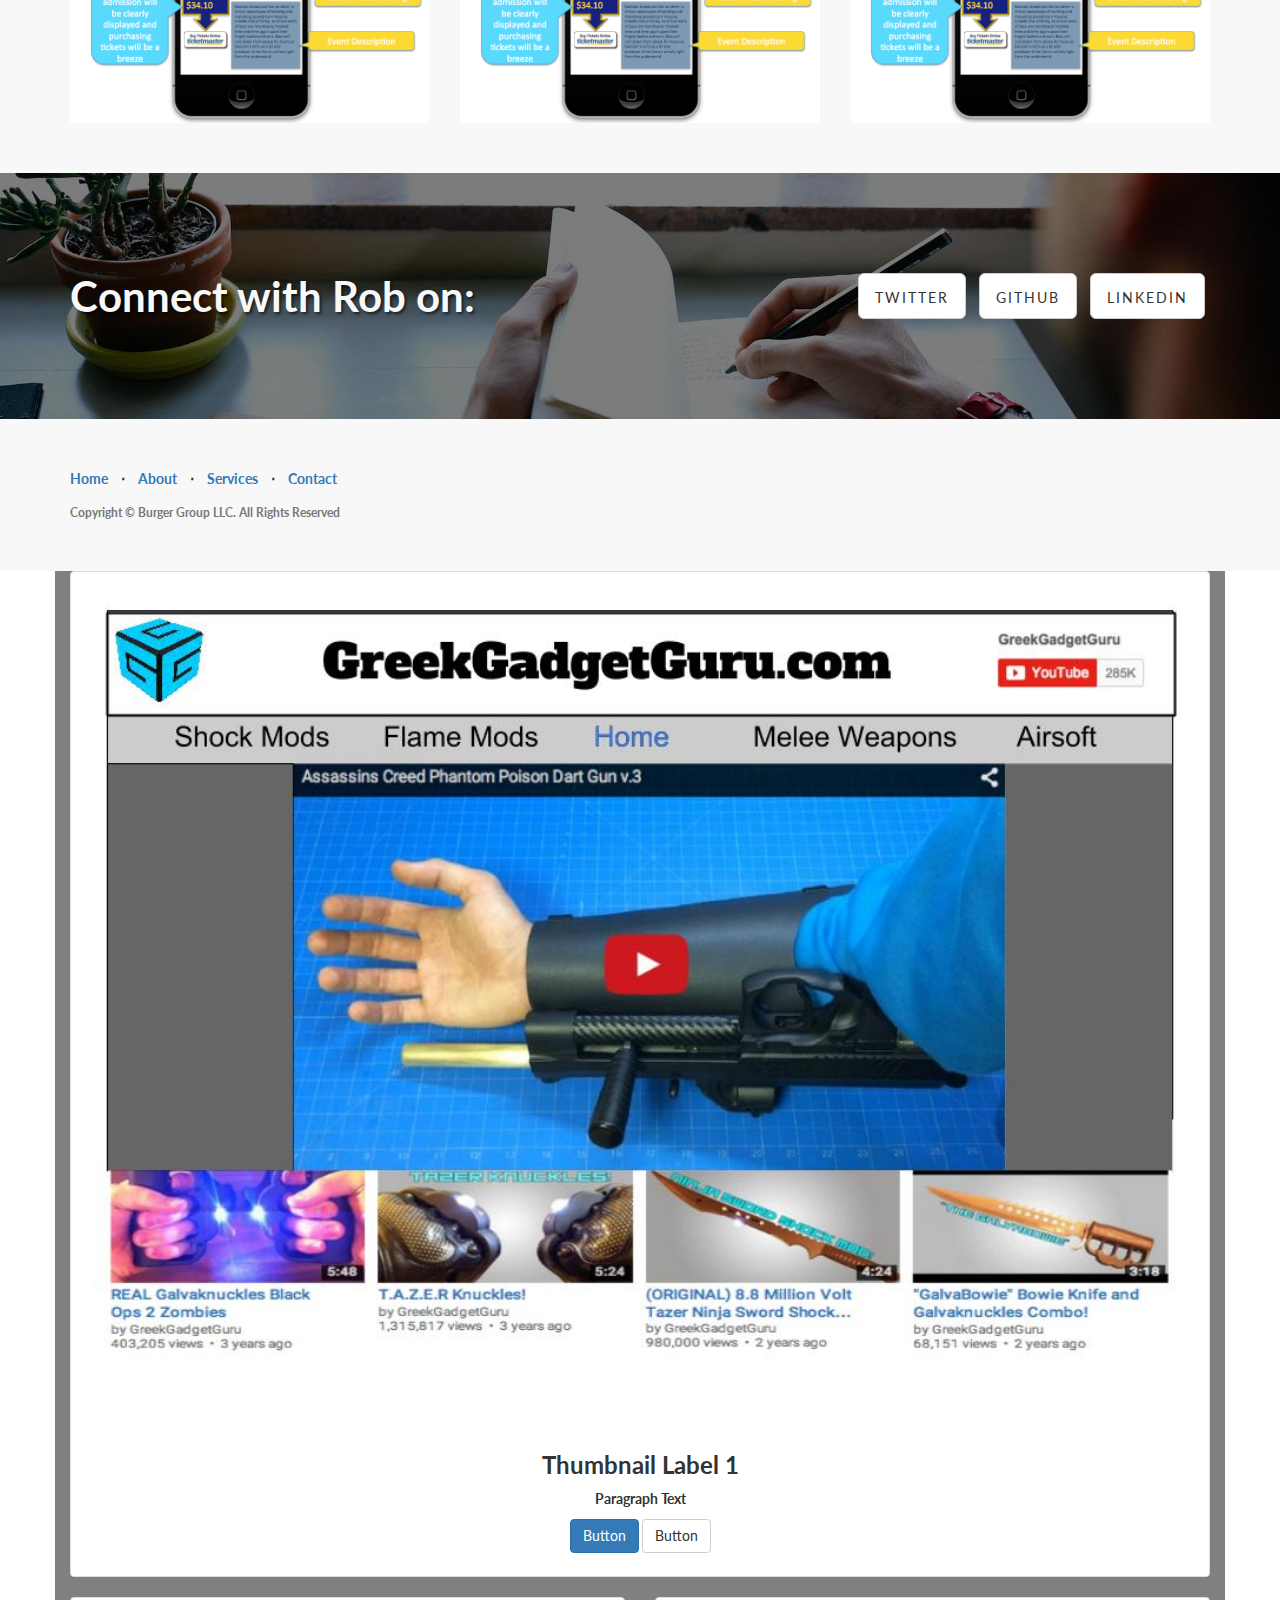
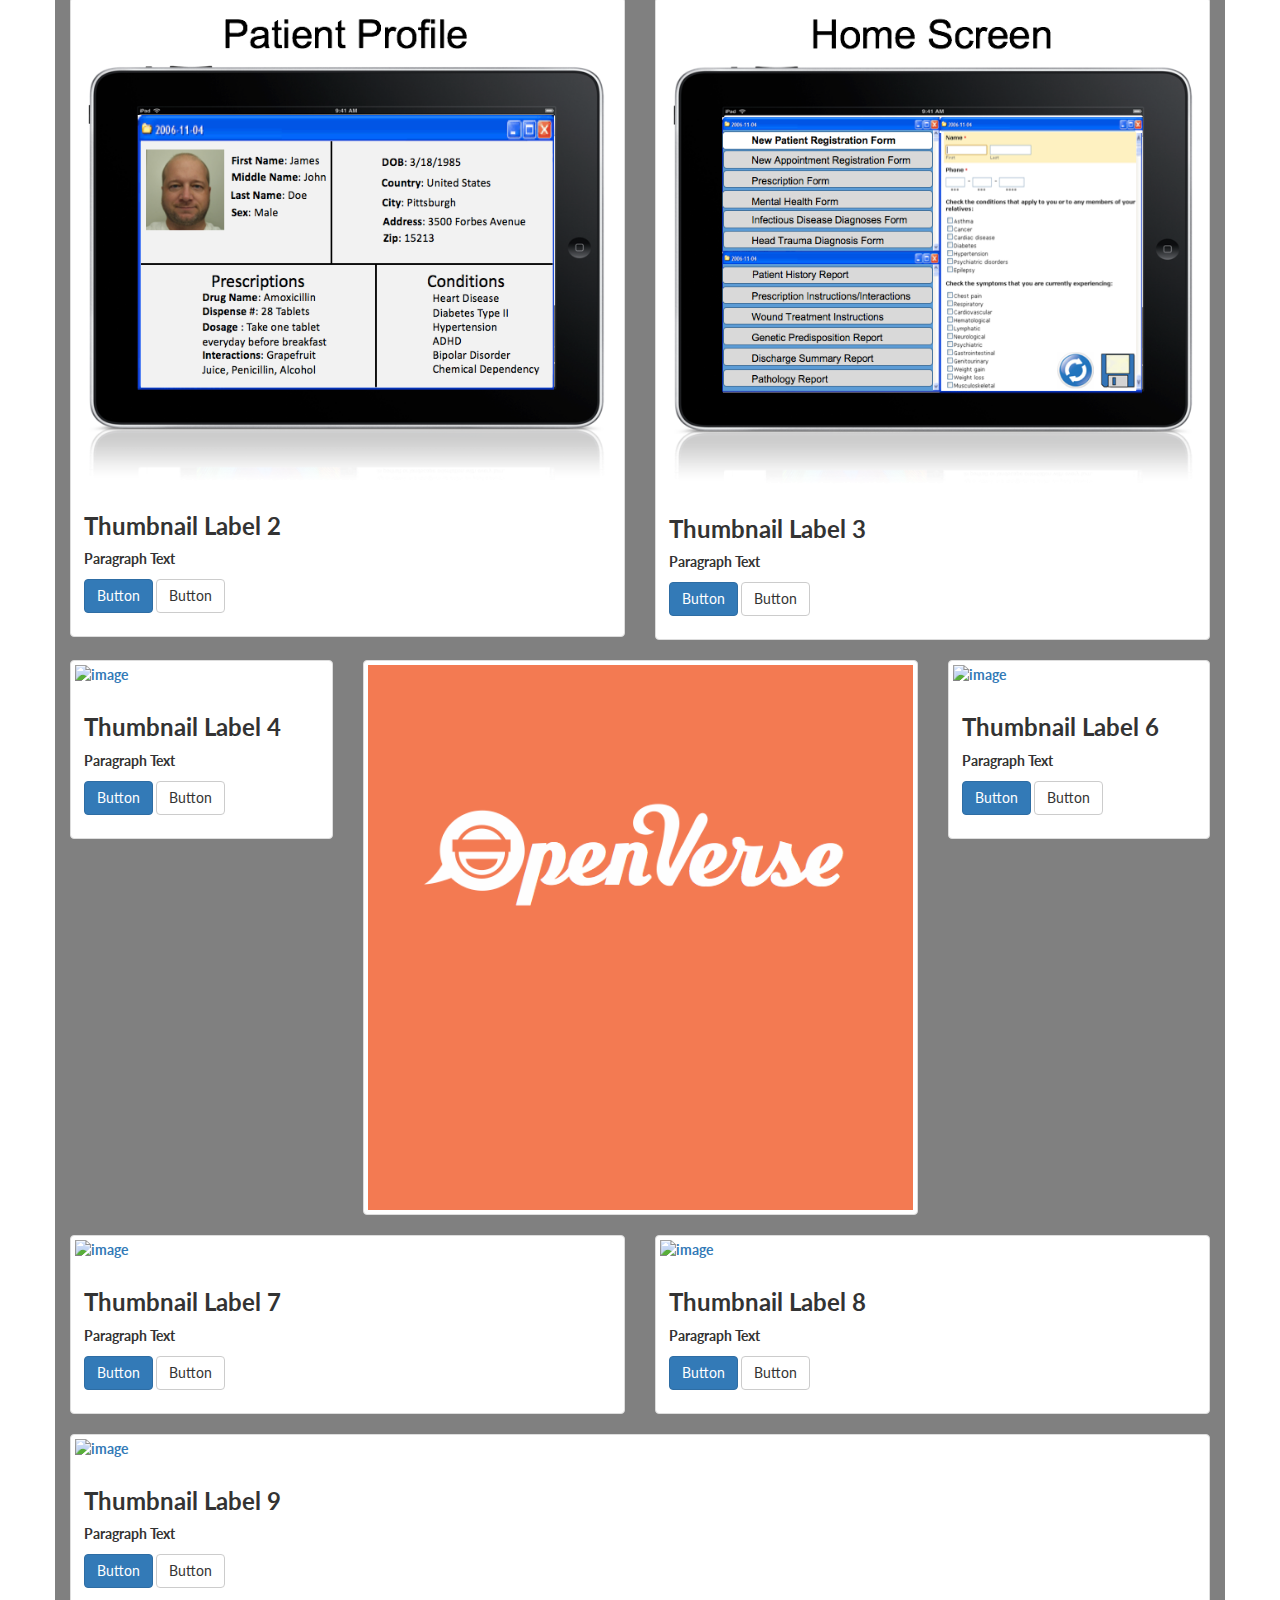
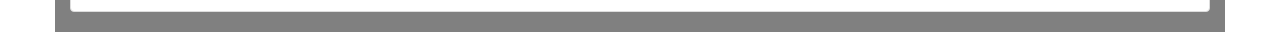
==== commit 81f864a9: "Added new images, created all sections, and added portfolio tiles" ====
--- a/index.html
+++ b/index.html
@@ -92,13 +92,6 @@
             </div> <!--/.row-->
         </div> <!-- /.container -->
     </div> <!-- /.intro-header -->
-	
-
-<div id="my_photo">
-	<img >
-	
-</div>
-
 
 <!--Profile Picture-->	        
 <div id="profile_pic_container"class="container">
@@ -109,19 +102,133 @@
 	</div>	
 </div>
 
-
+<div id="skill_container" class="container">
+	<!--Skill Header Text-->
+	<h1>Skills</h1>
+	
+	<!--Skill Progress Bars-->
+	<div class="row">
+		<!--HTML Left Side-->
+		<div class="col-sm-6">
+			<div class="progress">
+				<!--Progress Bar Label-->
+				<div id="HTML_Progress_Label" class="progress-bar progress-bar-label">
+					<span class="sr-only">HTML Skill Level Label</span>
+<p>HTML</p>
+				</div>
+				<!--Progress Bar Fill-->
+				<div id="HTML_Progress" class="progress-bar progress-bar-success progress-bar-striped active">
+					<span class="sr-only">HTML Skill Level</span>
+				</div>
+			</div>
+		</div> <!--END HTML-->
+		<!--CSS Left Side-->
+		<div class="col-sm-6">			
+			<div class="progress">
+				<!--Progress Bar Label-->
+				<div id="CSS_Progress_Label" class="progress-bar progress-bar-label">
+					<span class="sr-only">CSS Skill Level Label</span>
+<p>CSS</p>
+				</div>
+				<!--Progress Bar Fill-->
+				<div id="CSS_Progress" class="progress-bar progress-bar-success progress-bar-striped active">
+					<span class="sr-only">CSS Skill Level</span>
+				</div>
+			</div>
+		</div>
+	</div> <!--END CSS-->
+
+<!--JavaScript Skill Bar-->
+	<div class="row">
+		<!--HTML Left Side-->
+		<div class="col-sm-6">			
+			<div class="progress">
+				<!--Progress Bar Label-->
+				<div id="Bootstrap_Progress_Label" class="progress-bar progress-bar-label">
+					<span class="sr-only">Bootstrap Skill Level Label</span>
+<p>Bootstrap</p>
+				</div>
+				<!--Progress Bar Fill-->
+				<div id="Bootstrap_Progress" class="progress-bar progress-bar-success progress-bar-striped active">
+					<span class="sr-only">Bootstrap Skill Level</span>
+				</div>
+			</div>
+		</div>
+		<!--CSS Left Side-->
+		<div class="col-sm-6">			
+			<div class="progress">
+				<!--Progress Bar Label-->
+				<div id="JS_Progress_Label" class="progress-bar progress-bar-label">
+					<span class="sr-only">HTML Skill Level</span>
+<p>JavaScript</p>
+				</div>
+				<!--Progress Bar Fill-->
+				<div id="JS_Progress" class="progress-bar progress-bar-success progress-bar-striped active">
+					<span class="sr-only">HTML Skill Level</span>
+				</div>
+			</div>
+		</div>
+	</div>
+	<div class="row">
+		<!--HTML Left Side-->
+		<div class="col-sm-6">			
+			<div class="progress">
+				<!--Progress Bar Label-->
+				<div id="UI_Progress_Label" class="progress-bar progress-bar-label">
+					<span class="sr-only">HTML Skill Level</span>
+<p>UI/UX</p>
+				</div>
+				<!--Progress Bar Fill-->
+				<div id="UI_Progress" class="progress-bar progress-bar-success progress-bar-striped active">
+					<span class="sr-only">HTML Skill Level</span>
+				</div>
+			</div>
+		</div>
+		<!--CSS Left Side-->
+		<div class="col-sm-6">			
+			<div class="progress">
+				<!--Progress Bar Label-->
+				<div id="Design_Progress_Label" class="progress-bar progress-bar-label">
+					<span class="sr-only">HTML Skill Level</span>
+<p>Design</p>
+				</div>
+				<!--Progress Bar Fill-->
+				<div id="Design_Progress" class="progress-bar progress-bar-success progress-bar-striped active">
+					<span class="sr-only">HTML Skill Level</span>
+				</div>
+			</div>
+		</div>
+	</div>
+<!--UI/UX Design Skill Bar-->
+<!--Marketing Skill Bar-->
+<!--Photoshop Skill Bar-->
+</div> <!--End Skill Section-->
 
 
 	<!-- LETTER TO THE READER SECTION-->
-<!-- 
 	<div id="letter_section" class="container" style="background-color: gray;">
 		<h1>Dear Reader</h1>
 		<p id="letter">
-			Thanks for checking out my portfolio, I designed and coded this website by hand and I appreciate your feedback and any comments, compliments or criticisms are welcome. 
-		</p>	
+Thanks for checking out my portfolio, this website is designed to showcase projects that I've worked on professionally, as well as during my time studying Informaiion Science at the University of Pittsburgh.
+<!--
+
+My background is in entrepreneurship and the business/marketing side of things. Only recently has Tech become a large part of my life. In high school I started coding websites but the business of well, running a business interested me far more than just coding WordPress websites. 
+
+That was my first taste of entrepreneurship and since starting my web design business I have jumped into a variety of other projects, some of which had market  potential. Early on I realized that if I wanted to launch a successful business in the 21st century I would have to posses technical knowledge and couple that with my business acumen. 
+
+Although many people in the tech industry, including many of my friends and associates always knew they wanted to go into tech that was not the case for me. In fact computers didn’t even really interest me all that much even after I started coding websites and getting web design clients. To me, technology and it’s related concepts like computers, programming, and devices are tools to be leveraged to make the world a better place by improving efficiency, improving upon (not replacing) human communication and helping firms reach their business goals. Now that I see the potential for technology to reshape business even more than it already has, I would like to write my name into the next chapter of the digital revolution. 
+
+Just because the rest of us were loitering around at malls and movie theaters while my tech friends taking about desktop computers piece by piece and soldering circuit boards to strange looking pieces of metal doesn’t mean that we have to resign ourselves to total incompetence. Look at me, I’m not even that passionate about tech, what I’m passionate about is creating things that benefit others. If that sounds like something you agree with and a concept that you can get behind we should definitely connect. All my social media profiles are here but I am most receptive to message on my public Facebook profile. 
+-->
+
+<br><br>
+P.s. I designed and coded this website by hand and I appreciate your feedback and any comments, compliments or criticisms.
+<br><br>
+All the best, 
+<br> Rob Burger   
+
+	</p>	
 	</div> 
--->
-
 
 <!-- Featured Content -->
 	<a  name="services"></a>
@@ -129,11 +236,115 @@
         <div class="container">
             <div class="row">
                 <div class="col-lg-5 col-sm-6">
-                    <hr class="section-heading-spacer">
+                    <div class="clearfix"></div>
+                	<h1 class="section-heading text-center">
+               <a href="http://technology.pitt.edu/software/pitt-mobile-app-challenge">Verblitz</a>
+                	</h1>
+                    <h3 class="section-heading text-center">
+                University of Pittsburgh
+<!--*** Add University Seal as Section Separator***-->			
+			<br> - <br>
+                "Pitt Mobile App Challenge"<br>Grand Prize 2016
+                	</h3>
+
+                    <p class="lead">
+                    	<h4>Goal: Develop a German language learning app for English speakers.</h4>
+                    	Verblitz is a German language learning application I developed using Ionic,
+                    	a cross-platform, native-focused, mobile-centric platform built on top of the Angular.js framework. 
+                    	<br> <br>
+                    	Verblitz presents users with vocablury lists as well as sample audio conversations to teach English speakers
+                    	context-based vocabulary and proper pronounciation. 
+                    </p>
+                </div>
+                <div class="col-lg-5 col-lg-offset-2 col-sm-6">
+                    <img class="img-responsive" src="src/img/ipad.png" alt="">
+                </div>
+            </div> <!--End Row-->
+<!--IMAGE BANNER-->
+            <div id="openVerse_banner" class="row">
+                <div class="col-sm-4">                 
+                    <img class="img-responsive test_img" src="src/img/Korkboard-Mockup-1.png">
+                </div>
+                <div class="col-sm-4">
+                    <img class="img-responsive test_img" src="src/img/Korkboard-Mockup-1.png">
+                </div>
+                <div class="col-sm-4">
+                    <img class="img-responsive test_img" src="src/img/Korkboard-Mockup-1.png">
+                </div>
+            </div> <!--END ROW-->            
+            
+            
+        </div> <!-- /.container -->
+	</div> <!-- /.content-section-a -->
+
+    <div class="content-section-b">
+        <div class="container">
+            <div class="row">
+                <div class="col-lg-5 col-lg-offset-1 col-sm-push-6  col-sm-6">
+                    <div class="clearfix"></div>
+                 	  	<h1 class="section-heading text-center">
+                	<a href="#">Korkboard</a>
+                		</h1>
+	                    <h3 class="section-heading text-center">
+					University of Pittsburgh
+						<!--*** Add University Seal as Section Separator***-->			
+						<br> - <br>
+		                "Pitt Mobile App Challenge"<br>Grand Prize 2015
+		                </h3>
+	                 <h4>Goal: Develop an app that would connect students with events.</h4>
+	                 <p class="lead"> Korkboard was designed to connect students at the University of Pittsburgh with 
+	                 	free on-campus events sponsored by the University as well as 
+	                 	local events such as concerts, college nights, and one-off events. 
+	                 	
+	                 </p>
+                </div> 
+                <div class="col-lg-5 col-sm-pull-6  col-sm-6">
+                    <img class="img-responsive" src="src/img/ipad.png" alt="">
+                </div>
+            </div>
+        </div> <!-- /.container -->
+        
+        <!--IMAGE BANNER-->
+        <div class="container portfolio_banner">
+            <!--Header Text-->
+            <div id="Korkboard_header" class="row">
+                <div class="col-sm-12 text-center">
+                    <h1>Korkboard Header</h1>
+                </div>
+            </div>
+            <!--Mockup Images--> 
+ <!--                      
+            <div id="Korkboard_banner" class="row">
+                <div class="banner_img col-sm-4 text-center">
+                    <h3>Korkboard Mockup</h3>
+                    <img src="src/img/Korkboard-Mockup-1.png">
+                </div>
+                <div class="banner_img col-sm-4 text-center">
+                    <h3>Korkboard Mockup</h3>
+                    <img src="src/img/Korkboard-Mockup-2.png">
+                </div>
+                <div class="banner_img col-sm-4 text-center">
+                    <h3>Korkboard Mockup</h3>
+                    <img src="src/img/Korkboard-Mockup-3.png">
+                </div>
+ -->               
+            </div> <!--END ROW-->
+        </div> <!-- END BANNER-->
+    </div> <!-- /.content-section-b -->
+
+<div class="content-section-a">
+        <div class="container">
+            <div class="row">
+                <div class="col-lg-5 col-sm-6">
                     <div class="clearfix"></div>
                     <h2 class="section-heading">
-                Google Web Fonts and<br>Font Awesome Icons</h2>
-                    <p class="lead">This template features the 'Lato' font, part of the <a target="_blank" href="http://www.google.com/fonts">Google Web Font library</a>, as well as <a target="_blank" href="http://fontawesome.io">icons from Font Awesome</a>.</p>
+                    	OpenVerse
+                    </h2>
+                    <h4>Goal: Develop a social media platform for college students anonymously share content.</h4>
+                    <p class="lead">
+		
+				
+					</p>
                 </div>
                 <div class="col-lg-5 col-lg-offset-2 col-sm-6">
                     <img class="img-responsive" src="src/img/ipad.png" alt="">
@@ -149,141 +360,18 @@
             </div>
             <!--IMAGE BANNER-->
             <div id="openVerse_banner" class="row">
-                <div class="col-sm-3 text-center">
-                    <h3>Verblitz Mockup</h3>
-                    <img src="Verblitz-img-1">
-                </div>
-                <div class="col-sm-3 text-center">
-                    <h3>Verblitz Mockup</h3>
-                    <img src="Verblitz-img-1">
-                </div>
-                <div class="col-sm-3 text-center">
-                    <h3>Verblitz Mockup</h3>
-                    <img src="Verblitz-img-1">
-                </div>
-                <div class="col-sm-3 text-center">
-                    <h3>Verblitz Mockup</h3>
-                    <img src="Verblitz-img-1">
+                <div class="col-sm-4">                 
+                    <img class="img-responsive test_img" src="src/img/Korkboard-Mockup-1.png">
+                </div>
+                <div class="col-sm-4">
+                    <img class="img-responsive test_img" src="src/img/Korkboard-Mockup-1.png">
+                </div>
+                <div class="col-sm-4">
+                    <img class="img-responsive test_img" src="src/img/Korkboard-Mockup-1.png">
                 </div>
             </div> <!--END ROW-->
         </div>
 	</div> <!-- /.content-section-a -->
-
-    <div class="content-section-b">
-        <div class="container">
-            <div class="row">
-
-
-                <div class="col-lg-5 col-lg-offset-1 col-sm-push-6  col-sm-6">
-                    <div class="clearfix"></div>
-                    <h2 class="section-heading text-center">
-                Pitt Mobile App Challenge
-                <br>***Grand Prize Winner***
-                <br> <a>Verblitz</a></h2>
-                    <p class="lead">Turn your 2D designs into high quality, 3D product shots in seconds using free Photoshop actions by <a target="_blank" href="http://www.psdcovers.com/">PSDCovers</a>! Visit their website to download some of their awesome, free photoshop actions!</p>
-                </div>
-                <div class="col-lg-5 col-sm-pull-6  col-sm-6">
-                    <img class="img-responsive" src="src/img/ipad.png" alt="">
-                </div>
-
-
-            </div>
-        </div>
-        <!-- /.container -->
-    </div>
-    <!-- /.content-section-b -->
-
-    <div class="content-section-a">
-        <div class="container">
-            <div class="row">
-                <div class="col-lg-5 col-sm-6">
-                    <hr class="section-heading-spacer">
-                    <div class="clearfix"></div>
-                    <h2 class="section-heading">Google Web Fonts and<br>Font Awesome Icons</h2>
-                    <p class="lead">This template features the 'Lato' font, part of the <a target="_blank" href="http://www.google.com/fonts">Google Web Font library</a>, as well as <a target="_blank" href="http://fontawesome.io">icons from Font Awesome</a>.</p>
-                </div>
-                <div class="col-lg-5 col-lg-offset-2 col-sm-6">
-                    <img class="img-responsive" src="src/img/ipad.png" alt="">
-                </div>
-            </div>
-
-        </div>
-        <!-- /.container -->
-    </div>
-    <!-- /.content-section-a -->
-
-
-
-    <a  name="services"></a>
-    <div class="content-section-a"> </div>
-        <div class="container">
-<!--verblitz-->
-            <div class="row">
-                <div class="col-lg-5 col-lg-offset-1 col-sm-push-6  col-sm-6">
-                    <div class="clearfix"></div>
-                    <h2 class="section-heading text-center">
-                Pitt Mobile App Challenge
-                <br>***Grand Prize Winner***
-                <br> <a>Verblitz</a></h2>
-                    <p class="lead">Turn your 2D designs into high quality, 3D product shots in seconds using free Photoshop actions by <a target="_blank" href="http://www.psdcovers.com/">PSDCovers</a>! Visit their website to download some of their awesome, free photoshop actions!</p>
-                </div>
-                <div class="col-lg-5 col-sm-pull-6  col-sm-6">
-                    <img class="img-responsive" src="src/img/ipad.png" alt="">
-                </div>
-            </div> <!--End Row-->
-    </div>
-    
-    <div class="content-section-a">        
-        <div id="openVerse_container" class="container">
-            <div id="openVerse_header" class="row">              
-                <div class="col-sm-12 text-center">
-                    <h1>openVerse Header</h1>
-                </div>
-            </div>
-            <div id="openVerse_banner" class="row">
-                <div class="col-sm-3">
-                    <h3>openVerse Mockup</h3>
-                </div>
-                <div class="col-sm-3">
-                    <h3>openVerse Mockup</h3>
-                </div>
-                <div class="col-sm-3">
-                    <h3>openVerse Mockup</h3>
-                </div>
-                <div class="col-sm-3">
-                    <h3>openVerse Mockup</h3>
-                </div>
-            </div>  
-        </div> <!--end openVerse container-->
-    </div>
-
-    <div class="content-section-a">        
-        <div id="openVerse_container" class="container">
-            
-            <div id="openVerse_header" class="row">
-                <div class="col-sm-12 text-center">
-                    <h1>openVerse Header</h1>
-                </div>
-            </div>
-            <div id="openVerse_banner" class="row">
-                <div class="col-sm-3">
-                    <h3>openVerse Mockup</h3>
-                </div>
-                <div class="col-sm-3">
-                    <h3>openVerse Mockup</h3>
-                </div>
-                <div class="col-sm-3">
-                    <h3>openVerse Mockup</h3>
-                </div>
-                <div class="col-sm-3">
-                    <h3>openVerse Mockup</h3>
-                </div>
-            </div> 
-
-        </div> <!--end openVerse container-->
-    </div> <!-- /.content-section-a -->
-
-
 
 
 	<a  name="contact"></a>
@@ -337,6 +425,167 @@
             </div>
         </div>
     </footer>
+    
+<!-- Portfolio Image Tile Section -->
+<div class="container">
+	  <div class="row" style="background-color:gray;">
+	  <!--Portfolio Item 1-->
+	  <div class="col-lg-12 text-center">
+	    <div class="thumbnail">
+	 	  <a href="#">
+	 	 	<img class="img-responsive portfolio_img" 
+	 	 	height="100px"
+	 	 	width="100%"
+	 	 	src="src/img/GGG-Web-Mockup.jpg" 
+	 	 	alt="image">
+	 	  </a>
+		  <div class="caption">
+		    <h3>Thumbnail Label 1</h3>
+		    <p>Paragraph Text</p>
+		    <p> 
+		     <a href="#" class="btn btn-primary" role="button">Button</a> 
+		     <a href="#" class="btn btn-default" role="button">Button</a>
+		    </p>
+	      </div>
+	    </div>
+	  </div> <!--End Item 1-->
+	</div> <!--End Row-->
+	
+	<div class="row" style="background-color:gray;">
+	  <!--Portfolio Item 2-->
+	  <div class="col-xs-6">
+	    <div class="thumbnail">
+	 	  <a href="#">
+	 	 	<img src="src/img/IT-Class-Mockup-1.png" alt="image">
+	 	  </a>
+		  <div class="caption">
+		    <h3>Thumbnail Label 2</h3>
+		    <p>Paragraph Text</p>
+		    <p> 
+		     <a href="#" class="btn btn-primary" role="button">Button</a> 
+		     <a href="#" class="btn btn-default" role="button">Button</a>
+		    </p>
+	      </div>
+	    </div>
+	  </div> <!--End Item 2-->
+	  <!--Portfolio Item 3-->
+	  <div class="col-xs-6">
+	    <div class="thumbnail">
+	 	  <a href="#">
+	 	 	<img src="src/img/IT-Class-Mockup-2.png" alt="image">
+	 	  </a>
+		  <div class="caption">
+		    <h3>Thumbnail Label 3</h3>
+		    <p>Paragraph Text</p>
+		    <p> 
+		     <a href="#" class="btn btn-primary" role="button">Button</a> 
+		     <a href="#" class="btn btn-default" role="button">Button</a>
+		    </p>
+	      </div>
+	    </div>
+	  </div> <!--End Item 3-->
+	</div> <!--End Row-->
+	
+	<div class="row" style="background-color:gray;">
+	  <!--Portfolio Item 4-->
+	  <div class="col-xs-12 col-sm-4 col-lg-3">
+	    <div class="thumbnail">
+	 	  <a href="#">
+	 	 	<img src="img/berrybar.jpg" alt="image">
+	 	  </a>
+		  <div class="caption">
+		    <h3>Thumbnail Label 4</h3>
+		    <p>Paragraph Text</p>
+		    <p> 
+		     <a href="#" class="btn btn-primary" role="button">Button</a> 
+		     <a href="#" class="btn btn-default" role="button">Button</a>
+		    </p>
+	      </div>
+	    </div>
+	  </div> <!--End Item 4-->
+	  <!--Portfolio Item 5-->
+	  <div class="col-xs-6 col-sm-4 col-lg-6">
+	    <div class="thumbnail">
+	 	  <a href="#">
+	 	 	<img src="src/img/openverse-logo.png" alt="image">
+	 	  </a>
+	    </div>
+	  </div> <!--End Item 5-->
+	  <!--Portfolio Item 6-->
+	  <div class="col-xs-6 col-sm-4 col-lg-3">
+	    <div class="thumbnail">
+	 	  <a href="#">
+	 	 	<img src="img/berrybar.jpg" alt="image">
+	 	  </a>
+		  <div class="caption">
+		    <h3>Thumbnail Label 6</h3>
+		    <p>Paragraph Text</p>
+		    <p> 
+		     <a href="#" class="btn btn-primary" role="button">Button</a> 
+		     <a href="#" class="btn btn-default" role="button">Button</a>
+		    </p>
+	      </div>
+	    </div>
+	  </div> <!--End Item 6-->
+	</div> <!--End Row-->
+	
+	
+	<div class="row" style="background-color:gray;">
+	  <!--Portfolio Item 7-->
+	  <div class="col-xs-12 col-sm-6">
+	    <div class="thumbnail">
+	 	  <a href="#">
+	 	 	<img src="img/berrybar.jpg" alt="image">
+	 	  </a>
+		  <div class="caption">
+		    <h3>Thumbnail Label 7</h3>
+		    <p>Paragraph Text</p>
+		    <p> 
+		     <a href="#" class="btn btn-primary" role="button">Button</a> 
+		     <a href="#" class="btn btn-default" role="button">Button</a>
+		    </p>
+	      </div>
+	    </div>
+	  </div> <!--End Item 7-->
+	  <!--Portfolio Item 8-->
+	  <div class="col-xs-12 col-sm-6">
+	    <div class="thumbnail">
+	 	  <a href="#">
+	 	 	<img src="img/berrybar.jpg" alt="image">
+	 	  </a>
+		  <div class="caption">
+		    <h3>Thumbnail Label 8</h3>
+		    <p>Paragraph Text</p>
+		    <p> 
+		     <a href="#" class="btn btn-primary" role="button">Button</a> 
+		     <a href="#" class="btn btn-default" role="button">Button</a>
+		    </p>
+	      </div>
+	    </div>
+	  </div> <!--End Item 8-->
+	  </div> <!--End ROW-->
+	
+	<div class="row" style="background-color:gray;">
+	  <!--Portfolio Item 9-->
+	  <div class="col-xs-12">
+	    <div class="thumbnail">
+	 	  <a href="#">
+	 	 	<img src="img/berrybar.jpg" alt="image">
+	 	  </a>
+		  <div class="caption">
+		    <h3>Thumbnail Label 9</h3>
+		    <p>Paragraph Text</p>
+		    <p> 
+		     <a href="#" class="btn btn-primary" role="button">Button</a> 
+		     <a href="#" class="btn btn-default" role="button">Button</a>
+		    </p>
+	      </div>
+	    </div> 
+	  </div> <!--End Item 9-->
+	</div><!--End ROW--> 
+</div> <!-- END PORTFOLIO TILE CONTAINER -->
+    
+    
     <!-- jQuery -->
     <script src="src/js/jquery.js"></script>
     <!-- Bootstrap Core JavaScript -->
--- a/src/css/style.css
+++ b/src/css/style.css
@@ -1,12 +1,59 @@
+.progress-bar-label {
+	min-width: 60px;
+}
+
+.banner_img {
+	max-width: 150px;
+}
+
 .portfolio_banner {
-	background-color: yellow;
+	background-color: ;
 }
 
 #profile_pic {
 	margin: -80px auto;
-	height: 160px;
-	
-	
+	height: 160px;	
 }
 
+#HTML_Progress_Label {
+	width: 20%;
+}
+#HTML_Progress {
+	width: 75%	
+}
 
+#CSS_Progress_Label {
+	width: 20%;
+}
+#CSS_Progress {
+	width: 70%	
+}
+
+#Bootstrap_Progress_Label {
+	width: 20%;
+}
+#Bootstrap_Progress {
+	width: 65%;
+}
+
+#UI_Progress_Label {
+	width: 20%	
+}
+#UI_Progress {
+	width: 78%	
+}
+
+#JS_Progress_Label {
+	width: 20%;
+}
+#JS_Progress {
+	width: 30%	
+}
+
+#Design_Progress_Label {
+	width: 20%;
+}
+#Design_Progress {
+	width: 60%	
+}
+
